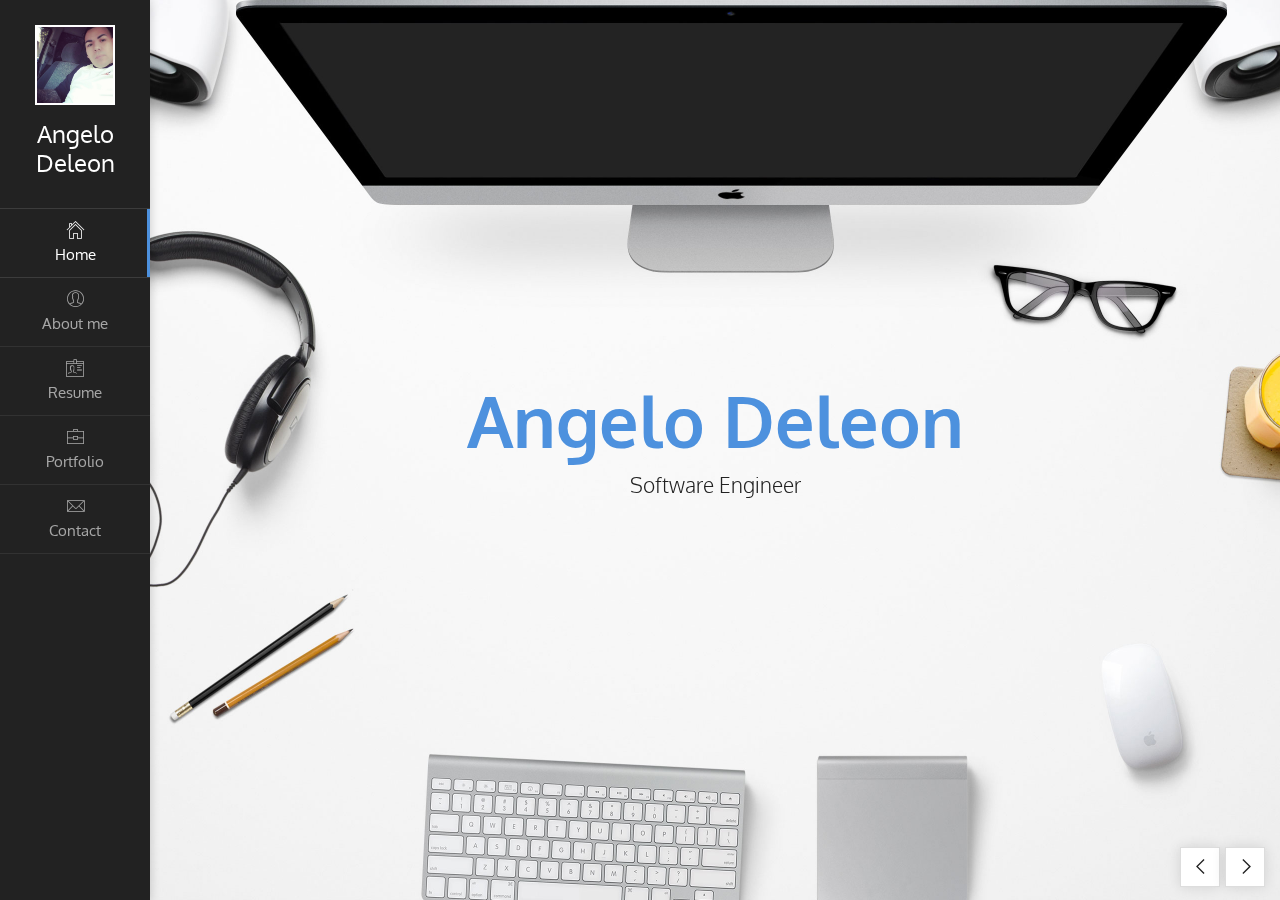
==== Dark-Blue/index.html @ 8c2c4ac9 "updated text on aboutme section" ====
<!DOCTYPE html>
<html lang="en" class="no-js">
  <head>
    <meta charset="UTF-8" />
    <meta http-equiv="X-UA-Compatible" content="IE=edge"> 
    <title>&#169; AngeloDeleon.com</title>
    <meta name="viewport" content="width=device-width, initial-scale=1, maximum-scale=1" />
    <meta name="description" content="Unique - Responsive vCard Template" />
    <meta name="keywords" content="vcard, resposnive, retina, resume, jquery, css3, bootstrap, Unique, portfolio" />
    <meta name="author" content="lmtheme" />
    <link rel="shortcut icon" href="favicon.ico">

    <link rel="stylesheet" href="css/bootstrap.css" type="text/css">
    <link rel="stylesheet" href="css/normalize.css" type="text/css">
    <link rel="stylesheet" href="css/animate.css" type="text/css">
    <link rel="stylesheet" href="css/transition-animations.css" type="text/css">
    <link rel="stylesheet" href="css/jquery.mCustomScrollbar.min.css" type="text/css">
    <link rel="stylesheet" href="css/owl.carousel.css" type="text/css">
    <link rel="stylesheet" href="css/magnific-popup.css" type="text/css">
    <link rel="stylesheet" href="css/main.css" type="text/css">

    <script src="js/jquery-2.1.3.min.js"></script>
    <script src="js/modernizr.custom.js"></script>
  </head>

  <body>
    <!-- Loading animation -->
    <div class="preloader">
      <div class="preloader-animation">
        <div class="dot1"></div>
        <div class="dot2"></div>
      </div>
    </div>
    <!-- /Loading animation -->

    <div id="page" class="page template-style-dark">
      <!-- Header -->
      <header id="site_header" class="header mobile-menu-hide header-color-dark">
        <div class="my-photo tilt-effect">
          <img src="images/me/me-1.jpeg" alt="Angelo Deleon">
        </div>

        <div class="site-title-block">
          <h1 class="site-title">Angelo Deleon</h1>
        </div>

        <!-- Navigation -->
        <div class="site-nav">
          <!-- Main menu -->
          <ul id="nav" class="site-main-menu">
            <li>
              <a class="pt-trigger" href="#home" data-animation="21"><i class="menu-icon pe-7s-icon pe-7s-home"></i>Home</a><!-- href value = data-id without # of .pt-page. -->
            </li>
            <li>
              <a class="pt-trigger" href="#about_me" data-animation="17"><i class="menu-icon pe-7s-icon pe-7s-user"></i>About me</a>
            </li>
            <li>
              <a class="pt-trigger" href="#resume" data-animation="18"><i class="menu-icon pe-7s-icon pe-7s-id"></i>Resume</a>
            </li>
            <li>
              <a class="pt-trigger" href="#portfolio" data-animation="19"><i class="menu-icon pe-7s-icon pe-7s-portfolio"></i>Portfolio</a>
            </li>
            <li>
              <a class="pt-trigger" href="#contact" data-animation="20"><i class="menu-icon pe-7s-icon pe-7s-mail"></i>Contact</a>
            </li>
          </ul>
          <!-- /Main menu -->
        </div>
        <!-- Navigation -->
      </header>
      <!-- /Header -->

      <!-- Mobile Header -->
      <div class="mobile-header mobile-visible">
        <div class="mobile-logo-container">
          <div class="mobile-site-title">Alex Smith</div>
        </div>

        <a class="menu-toggle mobile-visible">
          <i class="fa fa-bars"></i>
        </a>
      </div>
      <!-- /Mobile Header -->

      <!-- Arrows Nav -->
      <div class="lmpixels-arrows-nav">
        <div class="lmpixels-arrow-left"><i class="pe-7s-icon pe-7s-angle-left"></i></div>
        <div class="lmpixels-arrow-right"><i class="pe-7s-icon pe-7s-angle-right"></i></div>
      </div>
      <!-- /Arrows Nav -->

      <!-- Main Content -->
      <div id="main" class="site-main">
        <!-- Page changer wrapper -->
        <div class="pt-wrapper" style="background-image: url(images/main_bg_light-2.jpg);">
          <!-- Subpages -->
          <div class="subpages">

            <!-- Home Subpage -->
            <section class="pt-page pt-page-1 section-without-bg section-paddings-0 table" data-id="home">
              <div class="section-inner">
                <div class="home-page-block">
                  <h2>Angelo Deleon</h2>
                  <div class="owl-carousel text-rotation">                                    
                    <div class="item">
                      <p class="home-page-description">Software Engineer</p>
                    </div>
                    <div class="item">
                      <p class="home-page-description">Front End Engineer</p>
                    </div>
                    <div class="item">
                      <p class="home-page-description">Back End Engineer</p>
                    </div>
                  </div>
                </div>
              </div>
            </section>
            <!-- End of Home Subpage -->

            <!-- About Me Subpage -->
            <section class="pt-page pt-page-2" data-id="about_me">
              <div class="border-block-top-110"></div>
              <div class="section-inner">
                <div class="section-title-block">
                  <div class="section-title-wrapper clearfix">
                    <h2 class="section-title">About Me</h2>
                    <h5 class="section-description">Developer, Thinker, Creative Doer, Entrepreneur</h5>
                  </div>
                </div>

                <div class="row">
                  <div class="col-sm-6 col-md-6 col-lg-4 subpage-block">
                    <div class="my-photo-block tilt-effect">
                      <img src="images/main_photo.jpg" alt="">
                    </div>
                  </div>

                  <div class="col-sm-6 col-md-6 col-lg-4">
                    <h3>I am Software Engineer</h3>
                    <p>I’m a multi-disciplinary Web Developer who’s delivered creative and engaging solutions. Always looking to learn the latest technology and keep evolving as a developer.</p>
                    <p>I also like to attend Developer and Computer Security Conferences.
                      Conferences I've been to:
                      <br>
                   
                    <p class="conferences">
                     <a href="https://www.defcon.org">Defcon</a>, <a href="https://www.rsa.com/">RSA</a>, <a href="https://bsidessf.org/">BSides SF</a>, <a href="https://trello.com/b/UUC2q7sR/signal-events">Trello Signal + Superclass</a>, <a href="https://www.developerweek.com/">Developer week SF</a></p>
                    </p>
                    </div>

                  <div class="col-sm-6 col-md-6 col-lg-4 subpage-block">
                    <ul class="info-list">
                      <!-- <li><span class="title">Age</span><span class="value">29</span></li> -->
                      <li><span class="title">Residence</span><span class="value">San Francisco Bay Area</span></li>
                      <!-- <li><span class="title">Address</span><span class="value">88 Some Street, Some Town</span></li> -->
                      <li><span class="title">e-mail</span><span class="value"><a href="angelo@angelodeleon.com">angelo@angelodeleon.com</a></span></li>
                      <li><span class="title">Phone</span><span class="value">+0123 123 456 789</span></li>
                      <li><span class="title">Freelance</span><span class="value available">Available</span></li>
                    </ul>

                    <ul class="social-links">
                      <li><a class="tip social-button" href="#" title="Twitter"><i class="fa fa-twitter"></i></a></li> <!-- Full list of social icons: http://fontawesome.io/icons/#brand -->
                      <li><a class="tip social-button" href="#" title="Facebook"><i class="fa fa-facebook"></i></a></li>
                      <li><a class="tip social-button" href="#" title="Google Plus"><i class="fa fa-google-plus"></i></a></li>
                      <li><a class="tip social-button" href="#" title="Youtube"><i class="fa fa-youtube"></i></a></li>
                      <li><a class="tip social-button" href="#" title="Instagram"><i class="fa fa-instagram"></i></a></li>
                      <!--<li><a class="tip social-button" href="#" title="last.fm"><i class="fa fa-lastfm"></i></a></li>-->
                      <!--<li><a class="tip social-button" href="#" title="Dribbble"><i class="fa fa-dribbble"></i></a></li>-->
                    </ul>
                  </div>
                </div>

                <!-- Services block -->
                <div class="block-title">
                  <h3>Services</h3>
                </div>

                <div class="row">
                  <div class="col-sm-6 col-md-3 subpage-block">
                    <div class="service-block"> 
                      <div class="service-info">
                        <i class="service-icon pe-7s-icon pe-7s-browser"></i>
                        <h4>Web Design</h4>
                        <p>Lorem ipsum dolor sit amet, consectetur adipisicing elit, sed do eiusmod tempor.</p>
                      </div>
                    </div>
                  </div>

                  <div class="col-sm-6 col-md-3 subpage-block">
                    <div class="service-block"> 
                      <div class="service-info">
                        <i class="service-icon pe-7s-icon pe-7s-pen"></i>
                        <h4>Copywriter</h4>
                        <p>Lorem ipsum dolor sit amet, consectetur adipisicing elit, sed do eiusmod tempor.</p>
                      </div>
                    </div>
                  </div>

                  <div class="col-sm-6 col-md-3 subpage-block">
                    <div class="service-block"> 
                      <div class="service-info">
                        <i class="service-icon pe-7s-icon pe-7s-cart"></i>
                        <h4>E-Commerce</h4>
                        <p>Lorem ipsum dolor sit amet, consectetur adipisicing elit, sed do eiusmod tempor.</p>
                      </div>
                    </div>
                  </div>

                  <div class="col-sm-6 col-md-3 subpage-block">
                    <div class="service-block"> 
                      <div class="service-info">
                        <i class="service-icon pe-7s-icon pe-7s-graph1"></i>
                        <h4>Marketing</h4>
                        <p>Lorem ipsum dolor sit amet, consectetur adipisicing elit, sed do eiusmod tempor.</p>
                      </div>
                    </div>
                  </div>
                </div>
                <!-- End of Services block -->

                <!-- Clients block -->
                <div class="block-title">
                  <h3>Clients</h3>
                </div>

                <div class="row">
                  <div class="col-sm-4 col-md-2 subpage-block">
                    <div class="client-block">
                      <a href="#" target="_blank"><img src="images/clients/client_1.png" alt="image"></a>
                    </div>
                  </div>

                  <div class="col-sm-4 col-md-2 subpage-block">
                    <div class="client-block">
                      <a href="#" target="_blank"><img src="images/clients/client_2.png" alt="image"></a>
                    </div>
                  </div>

                  <div class="col-sm-4 col-md-2 subpage-block">
                    <div class="client-block">
                      <a href="#" target="_blank"><img src="images/clients/client_3.png" alt="image"></a>
                    </div>
                  </div>

                  <div class="col-sm-4 col-md-2 subpage-block">
                    <div class="client-block">
                      <a href="#" target="_blank"><img src="images/clients/client_4.png" alt="image"></a>
                    </div>
                  </div>

                  <div class="col-sm-4 col-md-2 subpage-block">
                    <div class="client-block">
                      <a href="#" target="_blank"><img src="images/clients/client_5.png" alt="image"></a>
                    </div>
                  </div>

                  <div class="col-sm-4 col-md-2 subpage-block">
                    <div class="client-block">
                      <a href="#" target="_blank"><img src="images/clients/client_6.png" alt="image"></a>
                    </div>
                  </div>
                </div>
                <!-- End of Clients block -->

                <div class="row">
                  <div class="col-sm-12 col-md-12 subpage-block">
                    <div class="block-title">
                      <h3>Testimonials</h3>
                    </div>
                    <div class="testimonials owl-carousel">
                      <!-- Testimonial 1 -->
                      <div class="testimonial-item">
                        <!-- Testimonial Content -->
                        <div class="testimonial-content">
                          <div class="testimonial-text">
                            <p>"Phasellus eu nunc tincidunt, ultricies elit vitae, pretium eros. Sed sed ipsum sed massa."</p>
                          </div>
                        </div>            
                        <!-- /Testimonial Content -->  
                        <!-- Testimonial Author -->
                        <div class="testimonial-credits">
                          <!-- Picture -->
                          <div class="testimonial-picture">
                            <img src="images/testimonials/testimonial_photo_1.jpg" alt="">
                          </div>              
                          <!-- /Picture -->
                          <!-- Testimonial author information -->
                          <div class="testimonial-author-info">
                            <p class="testimonial-author">Maria Richardson</p>
                            <p class="testimonial-firm">Lindsley's Lumber</p>
                          </div>
                        </div>
                        <!-- /Testimonial author information -->               
                      </div>
                      <!-- End of Testimonial 1 -->

                      <!-- Testimonial 2 -->
                      <div class="testimonial-item">
                        <!-- Testimonial Content -->
                        <div class="testimonial-content">
                          <div class="testimonial-text">
                            <p>"Vivamus porta dapibus tristique. Suspendisse et arcu eget nisi convallis eleifend nec ac lorem."</p>
                          </div>
                        </div>            
                        <!-- /Testimonial Content -->  
                        <!-- Testimonial Author -->
                        <div class="testimonial-credits">
                          <!-- Picture -->
                          <div class="testimonial-picture">
                            <img src="images/testimonials/testimonial_photo_2.jpg" alt="">
                          </div>              
                          <!-- /Picture -->
                          <!-- Testimonial author information -->
                          <div class="testimonial-author-info">
                            <p class="testimonial-author">John Doe</p>
                            <p class="testimonial-firm">Apple Inc.</p>
                          </div>
                        </div>
                        <!-- /Testimonial author information -->               
                      </div>
                      <!-- End of Testimonial 2 -->

                      <!-- Testimonial 3 -->
                      <div class="testimonial-item">
                        <!-- Testimonial Content -->
                        <div class="testimonial-content">
                          <div class="testimonial-text">
                            <p>"Aliquam congue auctor lectus sed fermentum. Nulla ultricies tellus quis sapien lacinia egestas."</p>
                          </div>
                        </div>            
                        <!-- /Testimonial Content -->  
                        <!-- Testimonial Author -->
                        <div class="testimonial-credits">
                          <!-- Picture -->
                          <div class="testimonial-picture">
                            <img src="images/testimonials/testimonial_photo_3.jpg" alt="">
                          </div>              
                          <!-- /Picture -->
                          <!-- Testimonial author information -->
                          <div class="testimonial-author-info">
                            <p class="testimonial-author">George McQueen</p>
                            <p class="testimonial-firm">Harmony House</p>
                          </div>
                        </div>
                        <!-- /Testimonial author information -->               
                      </div>
                      <!-- End of Testimonial 3 -->
                    </div>
                  </div>
                </div>

                <!-- Fun facts block -->
                <div class="block-title">
                  <h3>Fun Facts</h3>
                </div>

                <div class="row">
                  <div class="col-sm-6 col-md-3 subpage-block">
                    <div class="fun-fact-block gray-bg tilt-effect">
                      <i class="pe-7s-icon pe-7s-smile"></i>
                      <h4>Happy Clients</h4>
                      <span class="fun-value">1,024</span>
                    </div>
                  </div>

                  <div class="col-sm-6 col-md-3 subpage-block tilt-effect">
                    <div class="fun-fact-block">
                      <i class="pe-7s-icon pe-7s-alarm"></i>
                      <h4>Working Hours</h4>
                      <span class="fun-value">6,256</span>
                    </div>
                  </div>

                  <div class="col-sm-6 col-md-3 subpage-block tilt-effect">
                    <div class="fun-fact-block gray-bg">
                      <i class="pe-7s-icon pe-7s-medal"></i>
                      <h4>Awards Won</h4>
                      <span class="fun-value">21</span>
                    </div>
                  </div>

                  <div class="col-sm-6 col-md-3 subpage-block tilt-effect">
                    <div class="fun-fact-block">
                      <i class="pe-7s-icon pe-7s-coffee"></i>
                      <h4>Coffee Consumed</h4>
                      <span class="fun-value">20,000</span>
                    </div>
                  </div>
                </div>
                <!-- End of Fun fucts block -->
              </div>
            </section>
            <!-- End of About Me Subpage -->

            <!-- Resume Subpage -->
            <section class="pt-page pt-page-3" data-id="resume">
              <div class="border-block-top-110"></div>
              <div class="section-inner">
                <div class="section-title-block">
                  <div class="section-title-wrapper">
                    <h2 class="section-title">Resume</h2>
                    <h5 class="section-description">6 Years of Experience</h5>
                  </div>
                </div>

                <div class="row">
                  <div class="col-sm-6 col-md-4 subpage-block">
                    <div class="block-title">
                      <h3>Education</h3>
                    </div>
                    <div class="timeline">
                      <!-- Single event -->
                      <div class="timeline-event te-primary">
                        <h5 class="event-date">2010</h5>
                        <h4 class="event-name">Specialization Course</h4>
                        <span class="event-description">University of Studies</span>
                        <p>Mauris magna sapien, pharetra consectetur fringilla vitae, interdum sed tortor.</p>
                      </div>
                      <!-- Single event -->
                      <div class="timeline-event te-primary">
                        <h5 class="event-date">2009</h5>
                        <h4 class="event-name">Specialization Course</h4>
                        <span class="event-description">University of Studies</span>
                        <p>Mauris magna sapien, pharetra consectetur fringilla vitae, interdum sed tortor.</p>
                      </div>
                      <!-- Single event -->
                      <div class="timeline-event te-primary">
                        <h5 class="event-date">2008</h5>
                        <h4 class="event-name">Specialization Course</h4>
                        <span class="event-description">University of Studies</span>
                        <p>Mauris magna sapien, pharetra consectetur fringilla vitae, interdum sed tortor.</p>
                      </div>
                    </div>
                  </div>

                  <div class="col-sm-6 col-md-4 subpage-block">
                    <div class="block-title">
                      <h3>Experience</h3>
                    </div>
                    <div class="timeline">
                      <!-- Single event -->
                      <div class="timeline-event te-primary">
                        <h5 class="event-date">Dec 2012 - Current</h5>
                        <h4 class="event-name">Frontend-developer</h4>
                        <span class="event-description">Web Agency</span>
                        <p>Mauris magna sapien, pharetra consectetur fringilla vitae, interdum sed tortor.</p>
                      </div>
                      <!-- Single event -->
                      <div class="timeline-event te-primary">
                        <h5 class="event-date">Dec 2011 - Nov 2012</h5>
                        <h4 class="event-name">Web Designer</h4>
                        <span class="event-description">Apple Inc.</span>
                        <p>Mauris magna sapien, pharetra consectetur fringilla vitae, interdum sed tortor.</p>
                      </div>
                      <!-- Single event -->
                      <div class="timeline-event te-primary">
                        <h5 class="event-date">Jan 2010 - Dec 2011</h5>
                        <h4 class="event-name">Graphic Designer</h4>
                        <span class="event-description">Web Agency</span>
                        <p>Mauris magna sapien, pharetra consectetur fringilla vitae, interdum sed tortor.</p>
                      </div>
                    </div>
                  </div>

                  <div class="col-sm-6 col-md-4 subpage-block">
                    <div class="block-title">
                      <h3>Design Skills</h3>
                    </div>
                    <div class="skills-info">
                      <h4>Web Design</h4>                               
                      <div class="skill-container">
                        <div class="skill-percentage skill-1"></div>
                      </div>

                      <h4>Graphic Design</h4>
                      <div class="skill-container">
                        <div class="skill-percentage skill-2"></div>
                      </div>

                      <h4>Print Design</h4>
                      <div class="skill-container">
                        <div class="skill-percentage skill-3"></div>
                      </div> 
                    </div>

                    <div class="block-title">
                      <h3>Coding Skills</h3>
                    </div>
                    <div class="skills-info">
                      <h4>HML5</h4>                               
                      <div class="skill-container">
                        <div class="skill-percentage skill-4"></div>
                      </div>

                      <h4>CSS3</h4>
                      <div class="skill-container">
                        <div class="skill-percentage skill-5"></div>
                      </div>

                      <h4>jQuery</h4>
                      <div class="skill-container">
                        <div class="skill-percentage skill-6"></div>
                      </div>

                      <h4>Wordpress</h4>
                      <div class="skill-container">
                        <div class="skill-percentage skill-7"></div>
                      </div>

                      <h4>PHP</h4>
                      <div class="skill-container">
                        <div class="skill-percentage skill-8"></div>
                      </div>
                    </div>
                  </div>
                </div>
                <div class="row">
                  <div class="col-sm-12 col-md-12">
                    <div class="download-cv-block">
                      <a class="button" target="_blank" href="#">Download CV</a>
                    </div>
                  </div>
                </div>
              </div>
            </section>
            <!-- End Resume Subpage -->


            <!-- Portfolio Subpage -->
            <section class="pt-page pt-page-4" data-id="portfolio">
              <div class="border-block-top-110"></div>
              <div class="section-inner">
                <div class="section-title-block">
                  <div class="section-title-wrapper">
                    <h2 class="section-title">Portfolio</h2>
                    <h5 class="section-description">My Best Works</h5>
                  </div>
                </div>

                <!-- Portfolio Content -->
                <div class="portfolio-content">
                              
                  <!-- Portfolio filter -->
                  <ul id="portfolio_filters" class="portfolio-filters">
                    <li class="active">
                      <a class="filter btn btn-sm btn-link active" data-group="all">All</a>
                    </li>
                    <li>
                      <a class="filter btn btn-sm btn-link" data-group="media">Media</a>
                    </li>
                    <li>
                      <a class="filter btn btn-sm btn-link" data-group="illustration">Illustration</a>
                    </li>
                    <li>
                      <a class="filter btn btn-sm btn-link" data-group="video">Video</a>
                    </li>
                  </ul>
                  <!-- End of Portfolio filter -->

                  <!-- Portfolio Grid -->
                  <div id="portfolio_grid" class="portfolio-grid portfolio-masonry masonry-grid-3">

                    <!-- Portfolio Item 1 -->
                    <figure class="item" data-groups='["all", "media"]'>
                      <a class="ajax-page-load" href="portfolio-1.html">
                        <img src="images/portfolio/1.jpg" alt="">
                        <div>
                          <h5 class="name">Project Name</h5>
                          <small>Media</small>
                          <i class="pe-7s-icon pe-7s-display2"></i>
                        </div>
                      </a>
                    </figure>
                    <!-- /Portfolio Item 1 -->

                    <!-- Portfolio Item 2 -->
                    <figure class="item" data-groups='["all", "video"]'>
                      <a href="https://player.vimeo.com/video/97102654?autoplay=1" title="Praesent Dolor Ex" class="lightbox mfp-iframe">
                        <img src="images/portfolio/2.jpg" alt="">
                        <div>
                          <h5 class="name">Project Name</h5>
                          <small>Video</small>
                          <i class="pe-7s-icon pe-7s-video"></i>
                        </div>
                      </a>
                    </figure>
                    <!-- /Portfolio Item 2 -->

                    <!-- Portfolio Item 3 -->
                    <figure class="item" data-groups='["all","illustration"]'>
                      <a href="images/portfolio/full/3.jpg" class="lightbox" title="Duis Eu Eros Viverra">
                        <img src="images/portfolio/3.jpg" alt="">
                        <div>
                          <h5 class="name">Project Name</h5>
                          <small>Illustration</small>
                          <i class="pe-7s-icon pe-7s-photo"></i>
                        </div>
                      </a>
                    </figure>
                    <!-- /Portfolio Item 3 -->

                    <!-- Portfolio Item 4 -->
                    <figure class="item" data-groups='["all", "media"]'>
                      <a class="ajax-page-load" href="portfolio-2.html">
                        <img src="images/portfolio/4.jpg" alt="">
                        <div>
                          <h5 class="name">Project Name</h5>
                          <small>Media</small>
                          <i class="pe-7s-icon pe-7s-display2"></i>
                        </div>
                      </a>
                    </figure>
                    <!-- /Portfolio Item 4 -->

                    <!-- Portfolio Item 5 -->
                    <figure class="item" data-groups='["all", "illustration"]'>
                      <a href="images/portfolio/full/5.jpg" class="lightbox" title="Aliquam Condimentum Magna Rhoncus">
                        <img src="images/portfolio/5.jpg" alt="">
                        <div>
                          <h5 class="name">Project Name</h5>
                          <small>Illustration</small>
                          <i class="pe-7s-icon pe-7s-photo"></i>
                        </div>
                      </a>
                    </figure>
                    <!-- /Portfolio Item 5 -->

                    <!-- Portfolio Item 6 -->
                    <figure class="item" data-groups='["all", "media"]'>
                      <a class="ajax-page-load" href="portfolio-3.html">
                        <img src="images/portfolio/6.jpg" alt="">
                        <div>
                          <h5 class="name">Project Name</h5>
                          <small>Media</small>
                          <i class="pe-7s-icon pe-7s-display2"></i>
                        </div>
                      </a>
                    </figure>
                    <!-- /Portfolio Item 6 -->

                    <!-- Portfolio Item 7 -->
                    <figure class="item" data-groups='["all", "video"]'>
                      <a href="https://player.vimeo.com/video/97102654?autoplay=1" title="Nulla Facilisi" class="lightbox mfp-iframe">
                        <img src="images/portfolio/7.jpg" alt="">
                        <div>
                          <h5 class="name">Project Name</h5>
                          <small>Video</small>
                          <i class="pe-7s-icon pe-7s-video"></i>
                        </div>
                      </a>
                    </figure>
                    <!-- /Portfolio Item 7 -->

                    <!-- Portfolio Item 8 -->
                    <figure class="item" data-groups='["all",  "media"]'>
                      <a class="ajax-page-load" href="portfolio-4.html">
                        <img src="images/portfolio/8.jpg" alt="">
                        <div>
                          <h5 class="name">Project Name</h5>
                          <small>Media</small>
                          <i class="pe-7s-icon pe-7s-display2"></i>
                        </div>
                      </a>
                    </figure>
                    <!-- /Portfolio Item 8 -->

                    <!-- Portfolio Item 9 -->
                    <figure class="item" data-groups='["all","illustration"]'>
                      <a href="images/portfolio/full/9.jpg" class="lightbox" title="Mauris Neque Dolor">
                        <img src="images/portfolio/9.jpg" alt="">
                        <div>
                          <h5 class="name">Project Name</h5>
                          <small>Illustration</small>
                          <i class="pe-7s-icon pe-7s-photo"></i>
                        </div>
                      </a>
                    </figure>
                    <!-- /Portfolio Item 9 -->

                    <!-- Portfolio Item 10 -->
                    <figure class="item" data-groups='["all", "video"]'>
                      <a href="https://player.vimeo.com/video/97102654?autoplay=1" title="Donec Lectus Arcu" class="lightbox mfp-iframe">
                        <img src="images/portfolio/10.jpg" alt="">
                        <div>
                          <h5 class="name">Project Name</h5>
                          <small>Video</small>
                          <i class="pe-7s-icon pe-7s-video"></i>
                        </div>
                      </a>
                    </figure>
                    <!-- /Portfolio Item 10 -->

                    <!-- Portfolio Item 11 -->
                    <figure class="item" data-groups='["all","illustration"]'>
                      <a href="images/portfolio/full/11.jpg" class="lightbox" title="Duis Eu Eros Viverra">
                        <img src="images/portfolio/11.jpg" alt="">
                        <div>
                          <h5 class="name">Project Name</h5>
                          <small>Illustration</small>
                          <i class="pe-7s-icon pe-7s-photo"></i>
                        </div>
                      </a>
                    </figure>
                    <!-- /Portfolio Item 11 -->

                    <!-- Portfolio Item 12 -->
                    <figure class="item" data-groups='["all","media"]'>
                      <a class="ajax-page-load" href="portfolio-5.html">
                        <img src="images/portfolio/12.jpg" alt="">
                        <div>
                          <h5 class="name">Project Name</h5>
                          <small>Media</small>
                          <i class="pe-7s-icon pe-7s-display2"></i>
                        </div>
                      </a>
                    </figure>
                    <!-- /Portfolio Item 12 -->
                  </div>
                  <!-- /Portfolio Grid -->

                </div>
                <!-- /Portfolio Content -->
              </div>
            </section>
            <!-- /Portfolio Subpage -->

            <!-- Contact Subpage -->
            <section class="pt-page pt-page-5" data-id="contact">
              <div class="border-block-top-110"></div>
              <div class="section-inner">
                <div class="section-title-block">
                  <div class="section-title-wrapper">
                    <h2 class="section-title">Contact</h2>
                    <h5 class="section-description">Get in Touch</h5>
                  </div>
                </div>

                <div class="row">
                  <div class="col-sm-6 col-md-6 subpage-block">
                    <div class="block-title">
                      <h3>Get in Touch</h3>
                    </div>
                    <p>Sed eleifend sed nibh nec fringilla. Donec eu cursus sem, vitae tristique ante. Cras pretium rutrum egestas. Integer ultrices libero sed justo vehicula, eget tincidunt tortor tempus.</p>
                    <div class="contact-info-block">
                      <div class="ci-icon">
                        <i class="pe-7s-icon pe-7s-map-marker"></i>
                      </div>
                      <div class="ci-text">
                        <h5>Los Angeles, USA</h5>
                      </div>
                    </div>
                    <div class="contact-info-block">
                      <div class="ci-icon">
                        <i class="pe-7s-icon pe-7s-mail"></i>
                      </div>
                      <div class="ci-text">
                        <h5>alexsmith@example.com</h5>
                      </div>
                    </div>
                    <div class="contact-info-block">
                      <div class="ci-icon">
                        <i class="pe-7s-icon pe-7s-call"></i>
                      </div>
                      <div class="ci-text">
                        <h5>+123 654 78900</h5>
                      </div>
                    </div>
                    <div class="contact-info-block">
                      <div class="ci-icon">
                        <i class="pe-7s-icon pe-7s-check"></i>
                      </div>
                      <div class="ci-text">
                        <h5>Freelance Available</h5>
                      </div>
                    </div>
                  </div>

                  <div class="col-sm-6 col-md-6 subpage-block">
                    <div class="block-title">
                      <h3>Contact Form</h3>
                    </div>
                    <form id="contact-form" method="post" action="contact_form/contact_form.php">

                      <div class="messages"></div>

                      <div class="controls">
                        <div class="form-group">
                            <input id="form_name" type="text" name="name" class="form-control" placeholder="Full Name" required="required" data-error="Name is required.">
                            <div class="form-control-border"></div>
                            <i class="form-control-icon pe-7s-user"></i>
                            <div class="help-block with-errors"></div>
                        </div>

                        <div class="form-group">
                            <input id="form_email" type="email" name="email" class="form-control" placeholder="Email Address" required="required" data-error="Valid email is required.">
                            <div class="form-control-border"></div>
                            <i class="form-control-icon pe-7s-mail"></i>
                            <div class="help-block with-errors"></div>
                        </div>

                        <div class="form-group">
                            <textarea id="form_message" name="message" class="form-control" placeholder="Message for Me" rows="4" required="required" data-error="Please, leave me a message."></textarea>
                            <div class="form-control-border"></div>
                            <i class="form-control-icon pe-7s-comment"></i>
                            <div class="help-block with-errors"></div>
                        </div>

                        <input type="submit" class="button btn-send" value="Send message">
                      </div>
                    </form>
                  </div>
                </div>
              </div>
            </section>
            <!-- End Contact Subpage -->

          </div>
        </div>
        <!-- /Page changer wrapper -->
      </div>
      <!-- /Main Content -->
    </div>

    <script src="js/bootstrap.min.js"></script>
    <script src="js/pages-switcher.js"></script>
    <script src="js/imagesloaded.pkgd.min.js"></script>
    <script src="js/validator.js"></script>
    <script src="js/jquery.shuffle.min.js"></script>
    <script src="js/masonry.pkgd.min.js"></script>
    <script src="js/owl.carousel.min.js"></script>
    <script src="js/jquery.magnific-popup.min.js"></script>
    <script src="js/jquery.mCustomScrollbar.concat.min.js"></script>
    <script src="js/tilt.jquery.min.js"></script>
    <script src="js/jquery.hoverdir.js"></script>
    <script src="js/main.js"></script>
  </body>
</html>
---- Dark-Blue/css/transition-animations.css ----
/* animation sets */

/* move from / to  */

.pt-page-moveToLeft {
	-webkit-animation: moveToLeft .6s ease both;
	animation: moveToLeft .6s ease both;
}

.pt-page-moveFromLeft {
	-webkit-animation: moveFromLeft .6s ease both;
	animation: moveFromLeft .6s ease both;
}

.pt-page-moveToRight {
	-webkit-animation: moveToRight .6s ease both;
	animation: moveToRight .6s ease both;
}

.pt-page-moveFromRight {
	-webkit-animation: moveFromRight .6s ease both;
	animation: moveFromRight .6s ease both;
}

.pt-page-moveToTop {
	-webkit-animation: moveToTop .6s ease both;
	animation: moveToTop .6s ease both;
}

.pt-page-moveFromTop {
	-webkit-animation: moveFromTop .6s ease both;
	animation: moveFromTop .6s ease both;
}

.pt-page-moveToBottom {
	-webkit-animation: moveToBottom .6s ease both;
	animation: moveToBottom .6s ease both;
}

.pt-page-moveFromBottom {
	-webkit-animation: moveFromBottom .6s ease both;
	animation: moveFromBottom .6s ease both;
}

/* fade */

.pt-page-fade {
	-webkit-animation: fade .7s ease both;
	animation: fade .7s ease both;
}

/* move from / to and fade */

.pt-page-moveToLeftFade {
	-webkit-animation: moveToLeftFade .7s ease both;
	animation: moveToLeftFade .7s ease both;
}

.pt-page-moveFromLeftFade {
	-webkit-animation: moveFromLeftFade .7s ease both;
	animation: moveFromLeftFade .7s ease both;
}

.pt-page-moveToRightFade {
	-webkit-animation: moveToRightFade .7s ease both;
	animation: moveToRightFade .7s ease both;
}

.pt-page-moveFromRightFade {
	-webkit-animation: moveFromRightFade .7s ease both;
	animation: moveFromRightFade .7s ease both;
}

.pt-page-moveToTopFade {
	-webkit-animation: moveToTopFade .7s ease both;
	animation: moveToTopFade .7s ease both;
}

.pt-page-moveFromTopFade {
	-webkit-animation: moveFromTopFade .7s ease both;
	animation: moveFromTopFade .7s ease both;
}

.pt-page-moveToBottomFade {
	-webkit-animation: moveToBottomFade .7s ease both;
	animation: moveToBottomFade .7s ease both;
}

.pt-page-moveFromBottomFade {
	-webkit-animation: moveFromBottomFade .7s ease both;
	animation: moveFromBottomFade .7s ease both;
}

/* move to with different easing */

.pt-page-moveToLeftEasing {
	-webkit-animation: moveToLeft .7s ease-in-out both;
	animation: moveToLeft .7s ease-in-out both;
}
.pt-page-moveToRightEasing {
	-webkit-animation: moveToRight .7s ease-in-out both;
	animation: moveToRight .7s ease-in-out both;
}
.pt-page-moveToTopEasing {
	-webkit-animation: moveToTop .7s ease-in-out both;
	animation: moveToTop .7s ease-in-out both;
}
.pt-page-moveToBottomEasing {
	-webkit-animation: moveToBottom .7s ease-in-out both;
	animation: moveToBottom .7s ease-in-out both;
}

/********************************* keyframes **************************************/

/* move from / to  */

@-webkit-keyframes moveToLeft {
	from { }
	to { -webkit-transform: translateX(-100%); }
}
@keyframes moveToLeft {
	from { }
	to { -webkit-transform: translateX(-100%); transform: translateX(-100%); }
}

@-webkit-keyframes moveFromLeft {
	from { -webkit-transform: translateX(-100%); }
}
@keyframes moveFromLeft {
	from { -webkit-transform: translateX(-100%); transform: translateX(-100%); }
}

@-webkit-keyframes moveToRight { 
	from { }
	to { -webkit-transform: translateX(100%); }
}
@keyframes moveToRight { 
	from { }
	to { -webkit-transform: translateX(100%); transform: translateX(100%); }
}

@-webkit-keyframes moveFromRight {
	from { -webkit-transform: translateX(100%); }
}
@keyframes moveFromRight {
	from { -webkit-transform: translateX(100%); transform: translateX(100%); }
}

@-webkit-keyframes moveToTop {
	from { }
	to { -webkit-transform: translateY(-100%); }
}
@keyframes moveToTop {
	from { }
	to { -webkit-transform: translateY(-100%); transform: translateY(-100%); }
}

@-webkit-keyframes moveFromTop {
	from { -webkit-transform: translateY(-100%); }
}
@keyframes moveFromTop {
	from { -webkit-transform: translateY(-100%); transform: translateY(-100%); }
}

@-webkit-keyframes moveToBottom {
	from { }
	to { -webkit-transform: translateY(100%); }
}
@keyframes moveToBottom {
	from { }
	to { -webkit-transform: translateY(100%); transform: translateY(100%); }
}

@-webkit-keyframes moveFromBottom {
	from { -webkit-transform: translateY(100%); }
}
@keyframes moveFromBottom {
	from { -webkit-transform: translateY(100%); transform: translateY(100%); }
}

/* fade */

@-webkit-keyframes fade {
	from { }
	to { opacity: 0.3; }
}
@keyframes fade {
	from { }
	to { opacity: 0.3; }
}

/* move from / to and fade */

@-webkit-keyframes moveToLeftFade {
	from { }
	to { opacity: 0.3; -webkit-transform: translateX(-100%); }
}
@keyframes moveToLeftFade {
	from { }
	to { opacity: 0.3; -webkit-transform: translateX(-100%); transform: translateX(-100%); }
}

@-webkit-keyframes moveFromLeftFade {
	from { opacity: 0.3; -webkit-transform: translateX(-100%); }
}
@keyframes moveFromLeftFade {
	from { opacity: 0.3; -webkit-transform: translateX(-100%); transform: translateX(-100%); }
}

@-webkit-keyframes moveToRightFade {
	from { }
	to { opacity: 0.3; -webkit-transform: translateX(100%); }
}
@keyframes moveToRightFade {
	from { }
	to { opacity: 0.3; -webkit-transform: translateX(100%); transform: translateX(100%); }
}

@-webkit-keyframes moveFromRightFade {
	from { opacity: 0.3; -webkit-transform: translateX(100%); }
}
@keyframes moveFromRightFade {
	from { opacity: 0.3; -webkit-transform: translateX(100%); transform: translateX(100%); }
}

@-webkit-keyframes moveToTopFade {
	from { }
	to { opacity: 0.3; -webkit-transform: translateY(-100%); }
}
@keyframes moveToTopFade {
	from { }
	to { opacity: 0.3; -webkit-transform: translateY(-100%); transform: translateY(-100%); }
}

@-webkit-keyframes moveFromTopFade {
	from { opacity: 0.3; -webkit-transform: translateY(-100%); }
}
@keyframes moveFromTopFade {
	from { opacity: 0.3; -webkit-transform: translateY(-100%); transform: translateY(-100%); }
}

@-webkit-keyframes moveToBottomFade {
	from { }
	to { opacity: 0.3; -webkit-transform: translateY(100%); }
}
@keyframes moveToBottomFade {
	from { }
	to { opacity: 0.3; -webkit-transform: translateY(100%); transform: translateY(100%); }
}

@-webkit-keyframes moveFromBottomFade {
	from { opacity: 0.3; -webkit-transform: translateY(100%); }
}
@keyframes moveFromBottomFade {
	from { opacity: 0.3; -webkit-transform: translateY(100%); transform: translateY(100%); }
}

/* scale and fade */

.pt-page-scaleDown {
	-webkit-animation: scaleDown .7s ease both;
	animation: scaleDown .7s ease both;
}

.pt-page-scaleUp {
	-webkit-animation: scaleUp .7s ease both;
	animation: scaleUp .7s ease both;
}

.pt-page-scaleUpDown {
	-webkit-animation: scaleUpDown .5s ease both;
	animation: scaleUpDown .5s ease both;
}

.pt-page-scaleDownUp {
	-webkit-animation: scaleDownUp .5s ease both;
	animation: scaleDownUp .5s ease both;
}

.pt-page-scaleDownCenter {
	-webkit-animation: scaleDownCenter .4s ease-in both;
	animation: scaleDownCenter .4s ease-in both;
}

.pt-page-scaleUpCenter {
	-webkit-animation: scaleUpCenter .4s ease-out both;
	animation: scaleUpCenter .4s ease-out both;
}

/********************************* keyframes **************************************/

/* scale and fade */

@-webkit-keyframes scaleDown {
	from { }
	to { opacity: 0; -webkit-transform: scale(.8); }
}
@keyframes scaleDown {
	from { }
	to { opacity: 0; -webkit-transform: scale(.8); transform: scale(.8); }
}

@-webkit-keyframes scaleUp {
	from { opacity: 0; -webkit-transform: scale(.8); }
}
@keyframes scaleUp {
	from { opacity: 0; -webkit-transform: scale(.8); transform: scale(.8); }
}

@-webkit-keyframes scaleUpDown {
	from { opacity: 0; -webkit-transform: scale(1.2); }
}
@keyframes scaleUpDown {
	from { opacity: 0; -webkit-transform: scale(1.2); transform: scale(1.2); }
}

@-webkit-keyframes scaleDownUp {
	from { }
	to { opacity: 0; -webkit-transform: scale(1.2); }
}
@keyframes scaleDownUp {
	from { }
	to { opacity: 0; -webkit-transform: scale(1.2); transform: scale(1.2); }
}

@-webkit-keyframes scaleDownCenter {
	from { }
	to { opacity: 0; -webkit-transform: scale(.7); }
}
@keyframes scaleDownCenter {
	from { }
	to { opacity: 0; -webkit-transform: scale(.7); transform: scale(.7); }
}

@-webkit-keyframes scaleUpCenter {
	from { opacity: 0; -webkit-transform: scale(.7); }
}
@keyframes scaleUpCenter {
	from { opacity: 0; -webkit-transform: scale(.7); transform: scale(.7); }
}

/* rotate sides first and scale */

.pt-page-rotateRightSideFirst {
	-webkit-transform-origin: 0% 50%;
	transform-origin: 0% 50%;
	-webkit-animation: rotateRightSideFirst .8s both ease-in;
	animation: rotateRightSideFirst .8s both ease-in;
}
.pt-page-rotateLeftSideFirst {
	-webkit-transform-origin: 100% 50%;
	transform-origin: 100% 50%;
	-webkit-animation: rotateLeftSideFirst .8s both ease-in;
	animation: rotateLeftSideFirst .8s both ease-in;
}
.pt-page-rotateTopSideFirst {
	-webkit-transform-origin: 50% 100%;
	transform-origin: 50% 100%;
	-webkit-animation: rotateTopSideFirst .8s both ease-in;
	animation: rotateTopSideFirst .8s both ease-in;
}
.pt-page-rotateBottomSideFirst {
	-webkit-transform-origin: 50% 0%;
	transform-origin: 50% 0%;
	-webkit-animation: rotateBottomSideFirst .8s both ease-in;
	animation: rotateBottomSideFirst .8s both ease-in;
}

/* flip */

.pt-page-flipOutRight {
	-webkit-transform-origin: 50% 50%;
	transform-origin: 50% 50%;
	-webkit-animation: flipOutRight .5s both ease-in;
	animation: flipOutRight .5s both ease-in;
}
.pt-page-flipInLeft {
	-webkit-transform-origin: 50% 50%;
	transform-origin: 50% 50%;
	-webkit-animation: flipInLeft .5s both ease-out;
	animation: flipInLeft .5s both ease-out;
}
.pt-page-flipOutLeft {
	-webkit-transform-origin: 50% 50%;
	transform-origin: 50% 50%;
	-webkit-animation: flipOutLeft .5s both ease-in;
	animation: flipOutLeft .5s both ease-in;
}
.pt-page-flipInRight {
	-webkit-transform-origin: 50% 50%;
	transform-origin: 50% 50%;
	-webkit-animation: flipInRight .5s both ease-out;
	animation: flipInRight .5s both ease-out;
}
.pt-page-flipOutTop {
	-webkit-transform-origin: 50% 50%;
	transform-origin: 50% 50%;
	-webkit-animation: flipOutTop .5s both ease-in;
	animation: flipOutTop .5s both ease-in;
}
.pt-page-flipInBottom {
	-webkit-transform-origin: 50% 50%;
	transform-origin: 50% 50%;
	-webkit-animation: flipInBottom .5s both ease-out;
	animation: flipInBottom .5s both ease-out;
}
.pt-page-flipOutBottom {
	-webkit-transform-origin: 50% 50%;
	transform-origin: 50% 50%;
	-webkit-animation: flipOutBottom .5s both ease-in;
	animation: flipOutBottom .5s both ease-in;
}
.pt-page-flipInTop {
	-webkit-transform-origin: 50% 50%;
	transform-origin: 50% 50%;
	-webkit-animation: flipInTop .5s both ease-out;
	animation: flipInTop .5s both ease-out;
}

/* rotate fall */

.pt-page-rotateFall {
	-webkit-transform-origin: 0% 0%;
	transform-origin: 0% 0%;
	-webkit-animation: rotateFall 1s both ease-in;
	animation: rotateFall 1s both ease-in;
}

/* rotate newspaper */
.pt-page-rotateOutNewspaper {
	-webkit-transform-origin: 50% 50%;
	transform-origin: 50% 50%;
	-webkit-animation: rotateOutNewspaper .5s both ease-in;
	animation: rotateOutNewspaper .5s both ease-in;
}
.pt-page-rotateInNewspaper {
	-webkit-transform-origin: 50% 50%;
	transform-origin: 50% 50%;
	-webkit-animation: rotateInNewspaper .5s both ease-out;
	animation: rotateInNewspaper .5s both ease-out;
}

/* push */
.pt-page-rotatePushLeft {
	-webkit-transform-origin: 0% 50%;
	transform-origin: 0% 50%;
	-webkit-animation: rotatePushLeft .8s both ease;
	animation: rotatePushLeft .8s both ease;
}
.pt-page-rotatePushRight {
	-webkit-transform-origin: 100% 50%;
	transform-origin: 100% 50%;
	-webkit-animation: rotatePushRight .8s both ease;
	animation: rotatePushRight .8s both ease;
}
.pt-page-rotatePushTop {
	-webkit-transform-origin: 50% 0%;
	transform-origin: 50% 0%;
	-webkit-animation: rotatePushTop .8s both ease;
	animation: rotatePushTop .8s both ease;
}
.pt-page-rotatePushBottom {
	-webkit-transform-origin: 50% 100%;
	transform-origin: 50% 100%;
	-webkit-animation: rotatePushBottom .8s both ease;
	animation: rotatePushBottom .8s both ease;
}

/* pull */
.pt-page-rotatePullRight {
	-webkit-transform-origin: 100% 50%;
	transform-origin: 100% 50%;
	-webkit-animation: rotatePullRight .5s both ease;
	animation: rotatePullRight .5s both ease;
}
.pt-page-rotatePullLeft {
	-webkit-transform-origin: 0% 50%;
	transform-origin: 0% 50%;
	-webkit-animation: rotatePullLeft .5s both ease;
	animation: rotatePullLeft .5s both ease;
}
.pt-page-rotatePullTop {
	-webkit-transform-origin: 50% 0%;
	transform-origin: 50% 0%;
	-webkit-animation: rotatePullTop .5s both ease;
	animation: rotatePullTop .5s both ease;
}
.pt-page-rotatePullBottom {
	-webkit-transform-origin: 50% 100%;
	transform-origin: 50% 100%;
	-webkit-animation: rotatePullBottom .5s both ease;
	animation: rotatePullBottom .5s both ease;
}

/* fold */
.pt-page-rotateFoldRight {
	-webkit-transform-origin: 0% 50%;
	transform-origin: 0% 50%;
	-webkit-animation: rotateFoldRight .7s both ease;
	animation: rotateFoldRight .7s both ease;
}
.pt-page-rotateFoldLeft {
	-webkit-transform-origin: 100% 50%;
	transform-origin: 100% 50%;
	-webkit-animation: rotateFoldLeft .7s both ease;
	animation: rotateFoldLeft .7s both ease;
}
.pt-page-rotateFoldTop {
	-webkit-transform-origin: 50% 100%;
	transform-origin: 50% 100%;
	-webkit-animation: rotateFoldTop .7s both ease;
	animation: rotateFoldTop .7s both ease;
}
.pt-page-rotateFoldBottom {
	-webkit-transform-origin: 50% 0%;
	transform-origin: 50% 0%;
	-webkit-animation: rotateFoldBottom .7s both ease;
	animation: rotateFoldBottom .7s both ease;
}

/* unfold */
.pt-page-rotateUnfoldLeft {
	-webkit-transform-origin: 100% 50%;
	transform-origin: 100% 50%;
	-webkit-animation: rotateUnfoldLeft .7s both ease;
	animation: rotateUnfoldLeft .7s both ease;
}
.pt-page-rotateUnfoldRight {
	-webkit-transform-origin: 0% 50%;
	transform-origin: 0% 50%;
	-webkit-animation: rotateUnfoldRight .7s both ease;
	animation: rotateUnfoldRight .7s both ease;
}
.pt-page-rotateUnfoldTop {
	-webkit-transform-origin: 50% 100%;
	transform-origin: 50% 100%;
	-webkit-animation: rotateUnfoldTop .7s both ease;
	animation: rotateUnfoldTop .7s both ease;
}
.pt-page-rotateUnfoldBottom {
	-webkit-transform-origin: 50% 0%;
	transform-origin: 50% 0%;
	-webkit-animation: rotateUnfoldBottom .7s both ease;
	animation: rotateUnfoldBottom .7s both ease;
}

/* room walls */
.pt-page-rotateRoomLeftOut {
	-webkit-transform-origin: 100% 50%;
	transform-origin: 100% 50%;
	-webkit-animation: rotateRoomLeftOut .8s both ease;
	animation: rotateRoomLeftOut .8s both ease;
}
.pt-page-rotateRoomLeftIn {
	-webkit-transform-origin: 0% 50%;
	transform-origin: 0% 50%;
	-webkit-animation: rotateRoomLeftIn .8s both ease;
	animation: rotateRoomLeftIn .8s both ease;
}
.pt-page-rotateRoomRightOut {
	-webkit-transform-origin: 0% 50%;
	transform-origin: 0% 50%;
	-webkit-animation: rotateRoomRightOut .8s both ease;
	animation: rotateRoomRightOut .8s both ease;
}
.pt-page-rotateRoomRightIn {
	-webkit-transform-origin: 100% 50%;
	transform-origin: 100% 50%;
	-webkit-animation: rotateRoomRightIn .8s both ease;
	animation: rotateRoomRightIn .8s both ease;
}
.pt-page-rotateRoomTopOut {
	-webkit-transform-origin: 50% 100%;
	transform-origin: 50% 100%;
	-webkit-animation: rotateRoomTopOut .8s both ease;
	animation: rotateRoomTopOut .8s both ease;
}
.pt-page-rotateRoomTopIn {
	-webkit-transform-origin: 50% 0%;
	transform-origin: 50% 0%;
	-webkit-animation: rotateRoomTopIn .8s both ease;
	animation: rotateRoomTopIn .8s both ease;
}
.pt-page-rotateRoomBottomOut {
	-webkit-transform-origin: 50% 0%;
	transform-origin: 50% 0%;
	-webkit-animation: rotateRoomBottomOut .8s both ease;
	animation: rotateRoomBottomOut .8s both ease;
}
.pt-page-rotateRoomBottomIn {
	-webkit-transform-origin: 50% 100%;
	transform-origin: 50% 100%;
	-webkit-animation: rotateRoomBottomIn .8s both ease;
	animation: rotateRoomBottomIn .8s both ease;
}

/* cube */
.pt-page-rotateCubeLeftOut {
	-webkit-transform-origin: 100% 50%;
	transform-origin: 100% 50%;
	-webkit-animation: rotateCubeLeftOut .6s both ease-in;
	animation: rotateCubeLeftOut .6s both ease-in;
}
.pt-page-rotateCubeLeftIn {
	-webkit-transform-origin: 0% 50%;
	transform-origin: 0% 50%;
	-webkit-animation: rotateCubeLeftIn .6s both ease-in;
	animation: rotateCubeLeftIn .6s both ease-in;
}
.pt-page-rotateCubeRightOut {
	-webkit-transform-origin: 0% 50%;
	transform-origin: 0% 50%;
	-webkit-animation: rotateCubeRightOut .6s both ease-in;
	animation: rotateCubeRightOut .6s both ease-in;
}
.pt-page-rotateCubeRightIn {
	-webkit-transform-origin: 100% 50%;
	transform-origin: 100% 50%;
	-webkit-animation: rotateCubeRightIn .6s both ease-in;
	animation: rotateCubeRightIn .6s both ease-in;
}
.pt-page-rotateCubeTopOut {
	-webkit-transform-origin: 50% 100%;
	transform-origin: 50% 100%;
	-webkit-animation: rotateCubeTopOut .6s both ease-in;
	animation: rotateCubeTopOut .6s both ease-in;
}
.pt-page-rotateCubeTopIn {
	-webkit-transform-origin: 50% 0%;
	transform-origin: 50% 0%;
	-webkit-animation: rotateCubeTopIn .6s both ease-in;
	animation: rotateCubeTopIn .6s both ease-in;
}
.pt-page-rotateCubeBottomOut {
	-webkit-transform-origin: 50% 0%;
	transform-origin: 50% 0%;
	-webkit-animation: rotateCubeBottomOut .6s both ease-in;
	animation: rotateCubeBottomOut .6s both ease-in;
}
.pt-page-rotateCubeBottomIn {
	-webkit-transform-origin: 50% 100%;
	transform-origin: 50% 100%;
	-webkit-animation: rotateCubeBottomIn .6s both ease-in;
	animation: rotateCubeBottomIn .6s both ease-in;
}

/* carousel */
.pt-page-rotateCarouselLeftOut {
	-webkit-transform-origin: 100% 50%;
	transform-origin: 100% 50%;
	-webkit-animation: rotateCarouselLeftOut .8s both ease;
	animation: rotateCarouselLeftOut .8s both ease;
}
.pt-page-rotateCarouselLeftIn {
	-webkit-transform-origin: 0% 50%;
	transform-origin: 0% 50%;
	-webkit-animation: rotateCarouselLeftIn .8s both ease;
	animation: rotateCarouselLeftIn .8s both ease;
}
.pt-page-rotateCarouselRightOut {
	-webkit-transform-origin: 0% 50%;
	transform-origin: 0% 50%;
	-webkit-animation: rotateCarouselRightOut .8s both ease;
	animation: rotateCarouselRightOut .8s both ease;
}
.pt-page-rotateCarouselRightIn {
	-webkit-transform-origin: 100% 50%;
	transform-origin: 100% 50%;
	-webkit-animation: rotateCarouselRightIn .8s both ease;
	animation: rotateCarouselRightIn .8s both ease;
}
.pt-page-rotateCarouselTopOut {
	-webkit-transform-origin: 50% 100%;
	transform-origin: 50% 100%;
	-webkit-animation: rotateCarouselTopOut .8s both ease;
	animation: rotateCarouselTopOut .8s both ease;
}
.pt-page-rotateCarouselTopIn {
	-webkit-transform-origin: 50% 0%;
	transform-origin: 50% 0%;
	-webkit-animation: rotateCarouselTopIn .8s both ease;
	animation: rotateCarouselTopIn .8s both ease;
}
.pt-page-rotateCarouselBottomOut {
	-webkit-transform-origin: 50% 0%;
	transform-origin: 50% 0%;
	-webkit-animation: rotateCarouselBottomOut .8s both ease;
	animation: rotateCarouselBottomOut .8s both ease;
}
.pt-page-rotateCarouselBottomIn {
	-webkit-transform-origin: 50% 100%;
	transform-origin: 50% 100%;
	-webkit-animation: rotateCarouselBottomIn .8s both ease;
	animation: rotateCarouselBottomIn .8s both ease;
}

/* sides */
.pt-page-rotateSidesOut {
	-webkit-transform-origin: -50% 50%;
	transform-origin: -50% 50%;
	-webkit-animation: rotateSidesOut .5s both ease-in;
	animation: rotateSidesOut .5s both ease-in;
}
.pt-page-rotateSidesIn {
	-webkit-transform-origin: 150% 50%;
	transform-origin: 150% 50%;
	-webkit-animation: rotateSidesIn .5s both ease-out;
	animation: rotateSidesIn .5s both ease-out;
}

/* slide */
.pt-page-rotateSlideOut {
	-webkit-animation: rotateSlideOut 1s both ease;
	animation: rotateSlideOut 1s both ease;
}
.pt-page-rotateSlideIn {
	-webkit-animation: rotateSlideIn 1s both ease;
	animation: rotateSlideIn 1s both ease;
}

/********************************* keyframes **************************************/

/* rotate sides first and scale */

@-webkit-keyframes rotateRightSideFirst {
	0% { }
	40% { -webkit-transform: rotateY(15deg); opacity: .8; -webkit-animation-timing-function: ease-out; }
	100% { -webkit-transform: scale(0.8) translateZ(-200px); opacity:0; }
}
@keyframes rotateRightSideFirst {
	0% { }
	40% { -webkit-transform: rotateY(15deg); transform: rotateY(15deg); opacity: .8; -webkit-animation-timing-function: ease-out; animation-timing-function: ease-out; }
	100% { -webkit-transform: scale(0.8) translateZ(-200px); transform: scale(0.8) translateZ(-200px); opacity:0; }
}

@-webkit-keyframes rotateLeftSideFirst {
	0% { }
	40% { -webkit-transform: rotateY(-15deg); opacity: .8; -webkit-animation-timing-function: ease-out; }
	100% { -webkit-transform: scale(0.8) translateZ(-200px); opacity:0; }
}
@keyframes rotateLeftSideFirst {
	0% { }
	40% { -webkit-transform: rotateY(-15deg); transform: rotateY(-15deg); opacity: .8; -webkit-animation-timing-function: ease-out; animation-timing-function: ease-out; }
	100% { -webkit-transform: scale(0.8) translateZ(-200px); transform: scale(0.8) translateZ(-200px); opacity:0; }
}

@-webkit-keyframes rotateTopSideFirst {
	0% { }
	40% { -webkit-transform: rotateX(15deg); opacity: .8; -webkit-animation-timing-function: ease-out; }
	100% { -webkit-transform: scale(0.8) translateZ(-200px); opacity:0; }
}
@keyframes rotateTopSideFirst {
	0% { }
	40% { -webkit-transform: rotateX(15deg); transform: rotateX(15deg); opacity: .8; -webkit-animation-timing-function: ease-out; animation-timing-function: ease-out; }
	100% { -webkit-transform: scale(0.8) translateZ(-200px); transform: scale(0.8) translateZ(-200px); opacity:0; }
}

@-webkit-keyframes rotateBottomSideFirst {
	0% { }
	40% { -webkit-transform: rotateX(-15deg); opacity: .8; -webkit-animation-timing-function: ease-out; }
	100% { -webkit-transform: scale(0.8) translateZ(-200px); opacity:0; }
}
@keyframes rotateBottomSideFirst {
	0% { }
	40% { -webkit-transform: rotateX(-15deg); transform: rotateX(-15deg); opacity: .8; -webkit-animation-timing-function: ease-out; animation-timing-function: ease-out; }
	100% { -webkit-transform: scale(0.8) translateZ(-200px); transform: scale(0.8) translateZ(-200px); opacity:0; }
}

/* flip */

@-webkit-keyframes flipOutRight {
	from { }
	to { -webkit-transform: translateZ(-1000px) rotateY(90deg); opacity: 0.2; }
}
@keyframes flipOutRight {
	from { }
	to { -webkit-transform: translateZ(-1000px) rotateY(90deg); transform: translateZ(-1000px) rotateY(90deg); opacity: 0.2; }
}

@-webkit-keyframes flipInLeft {
	from { -webkit-transform: translateZ(-1000px) rotateY(-90deg); opacity: 0.2; }
}
@keyframes flipInLeft {
	from { -webkit-transform: translateZ(-1000px) rotateY(-90deg); transform: translateZ(-1000px) rotateY(-90deg); opacity: 0.2; }
}

@-webkit-keyframes flipOutLeft {
	from { }
	to { -webkit-transform: translateZ(-1000px) rotateY(-90deg); opacity: 0.2; }
}
@keyframes flipOutLeft {
	from { }
	to { -webkit-transform: translateZ(-1000px) rotateY(-90deg); transform: translateZ(-1000px) rotateY(-90deg); opacity: 0.2; }
}

@-webkit-keyframes flipInRight {
	from { -webkit-transform: translateZ(-1000px) rotateY(90deg); opacity: 0.2; }
}
@keyframes flipInRight {
	from { -webkit-transform: translateZ(-1000px) rotateY(90deg); transform: translateZ(-1000px) rotateY(90deg); opacity: 0.2; }
}

@-webkit-keyframes flipOutTop {
	from { }
	to { -webkit-transform: translateZ(-1000px) rotateX(90deg); opacity: 0.2; }
}
@keyframes flipOutTop {
	from { }
	to { -webkit-transform: translateZ(-1000px) rotateX(90deg); transform: translateZ(-1000px) rotateX(90deg); opacity: 0.2; }
}

@-webkit-keyframes flipInBottom {
	from { -webkit-transform: translateZ(-1000px) rotateX(-90deg); opacity: 0.2; }
}
@keyframes flipInBottom {
	from { -webkit-transform: translateZ(-1000px) rotateX(-90deg); transform: translateZ(-1000px) rotateX(-90deg); opacity: 0.2; }
}

@-webkit-keyframes flipOutBottom {
	from { }
	to { -webkit-transform: translateZ(-1000px) rotateX(-90deg); opacity: 0.2; }
}
@keyframes flipOutBottom {
	from { }
	to { -webkit-transform: translateZ(-1000px) rotateX(-90deg); transform: translateZ(-1000px) rotateX(-90deg); opacity: 0.2; }
}

@-webkit-keyframes flipInTop {
	from { -webkit-transform: translateZ(-1000px) rotateX(90deg); opacity: 0.2; }
}
@keyframes flipInTop {
	from { -webkit-transform: translateZ(-1000px) rotateX(90deg); transform: translateZ(-1000px) rotateX(90deg); opacity: 0.2; }
}

/* fall */

@-webkit-keyframes rotateFall {
	0% { -webkit-transform: rotateZ(0deg); }
	20% { -webkit-transform: rotateZ(10deg); -webkit-animation-timing-function: ease-out; }
	40% { -webkit-transform: rotateZ(17deg); }
	60% { -webkit-transform: rotateZ(16deg); }
	100% { -webkit-transform: translateY(100%) rotateZ(17deg); }
}
@keyframes rotateFall {
	0% { -webkit-transform: rotateZ(0deg); transform: rotateZ(0deg); }
	20% { -webkit-transform: rotateZ(10deg); transform: rotateZ(10deg); -webkit-animation-timing-function: ease-out; animation-timing-function: ease-out; }
	40% { -webkit-transform: rotateZ(17deg); transform: rotateZ(17deg); }
	60% { -webkit-transform: rotateZ(16deg); transform: rotateZ(16deg); }
	100% { -webkit-transform: translateY(100%) rotateZ(17deg); transform: translateY(100%) rotateZ(17deg); }
}

/* newspaper */

@-webkit-keyframes rotateOutNewspaper {
	from { }
	to { -webkit-transform: translateZ(-3000px) rotateZ(360deg); opacity: 0; }
}
@keyframes rotateOutNewspaper {
	from { }
	to { -webkit-transform: translateZ(-3000px) rotateZ(360deg); transform: translateZ(-3000px) rotateZ(360deg); opacity: 0; }
}

@-webkit-keyframes rotateInNewspaper {
	from { -webkit-transform: translateZ(-3000px) rotateZ(-360deg); opacity: 0; }
}
@keyframes rotateInNewspaper {
	from { -webkit-transform: translateZ(-3000px) rotateZ(-360deg); transform: translateZ(-3000px) rotateZ(-360deg); opacity: 0; }
}

/* push */

@-webkit-keyframes rotatePushLeft {
	from { }
	to { opacity: 0; -webkit-transform: rotateY(90deg); }
}
@keyframes rotatePushLeft {
	from { }
	to { opacity: 0; -webkit-transform: rotateY(90deg); transform: rotateY(90deg); }
}

@-webkit-keyframes rotatePushRight {
	from { }
	to { opacity: 0; -webkit-transform: rotateY(-90deg); }
}
@keyframes rotatePushRight {
	from { }
	to { opacity: 0; -webkit-transform: rotateY(-90deg); transform: rotateY(-90deg); }
}

@-webkit-keyframes rotatePushTop {
	from { }
	to { opacity: 0; -webkit-transform: rotateX(-90deg); }
}
@keyframes rotatePushTop {
	from { }
	to { opacity: 0; -webkit-transform: rotateX(-90deg); transform: rotateX(-90deg); }
}

@-webkit-keyframes rotatePushBottom {
	from { }
	to { opacity: 0; -webkit-transform: rotateX(90deg); }
}
@keyframes rotatePushBottom {
	from { }
	to { opacity: 0; -webkit-transform: rotateX(90deg); transform: rotateX(90deg); }
}

/* pull */

@-webkit-keyframes rotatePullRight {
	from { opacity: 0; -webkit-transform: rotateY(-90deg); }
}
@keyframes rotatePullRight {
	from { opacity: 0; -webkit-transform: rotateY(-90deg); transform: rotateY(-90deg); }
}

@-webkit-keyframes rotatePullLeft {
	from { opacity: 0; -webkit-transform: rotateY(90deg); }
}
@keyframes rotatePullLeft {
	from { opacity: 0; -webkit-transform: rotateY(90deg); transform: rotateY(90deg); }
}

@-webkit-keyframes rotatePullTop {
	from { opacity: 0; -webkit-transform: rotateX(-90deg); }
}
@keyframes rotatePullTop {
	from { opacity: 0; -webkit-transform: rotateX(-90deg); transform: rotateX(-90deg); }
}

@-webkit-keyframes rotatePullBottom {
	from { opacity: 0; -webkit-transform: rotateX(90deg); }
}
@keyframes rotatePullBottom {
	from { opacity: 0; -webkit-transform: rotateX(90deg); transform: rotateX(90deg); }
}

/* fold */

@-webkit-keyframes rotateFoldRight {
	from { }
	to { opacity: 0; -webkit-transform: translateX(100%) rotateY(90deg); }
}
@keyframes rotateFoldRight {
	from { }
	to { opacity: 0; -webkit-transform: translateX(100%) rotateY(90deg); transform: translateX(100%) rotateY(90deg); }
}

@-webkit-keyframes rotateFoldLeft {
	from { }
	to { opacity: 0; -webkit-transform: translateX(-100%) rotateY(-90deg); }
}
@keyframes rotateFoldLeft {
	from { }
	to { opacity: 0; -webkit-transform: translateX(-100%) rotateY(-90deg); transform: translateX(-100%) rotateY(-90deg); }
}

@-webkit-keyframes rotateFoldTop {
	from { }
	to { opacity: 0; -webkit-transform: translateY(-100%) rotateX(90deg); }
}
@keyframes rotateFoldTop {
	from { }
	to { opacity: 0; -webkit-transform: translateY(-100%) rotateX(90deg); transform: translateY(-100%) rotateX(90deg); }
}

@-webkit-keyframes rotateFoldBottom {
	from { }
	to { opacity: 0; -webkit-transform: translateY(100%) rotateX(-90deg); }
}
@keyframes rotateFoldBottom {
	from { }
	to { opacity: 0; -webkit-transform: translateY(100%) rotateX(-90deg); transform: translateY(100%) rotateX(-90deg); }
}

/* unfold */

@-webkit-keyframes rotateUnfoldLeft {
	from { opacity: 0; -webkit-transform: translateX(-100%) rotateY(-90deg); }
}
@keyframes rotateUnfoldLeft {
	from { opacity: 0; -webkit-transform: translateX(-100%) rotateY(-90deg); transform: translateX(-100%) rotateY(-90deg); }
}

@-webkit-keyframes rotateUnfoldRight {
	from { opacity: 0; -webkit-transform: translateX(100%) rotateY(90deg); }
}
@keyframes rotateUnfoldRight {
	from { opacity: 0; -webkit-transform: translateX(100%) rotateY(90deg); transform: translateX(100%) rotateY(90deg); }
}

@-webkit-keyframes rotateUnfoldTop {
	from { opacity: 0; -webkit-transform: translateY(-100%) rotateX(90deg); }
}
@keyframes rotateUnfoldTop {
	from { opacity: 0; -webkit-transform: translateY(-100%) rotateX(90deg); transform: translateY(-100%) rotateX(90deg); }
}

@-webkit-keyframes rotateUnfoldBottom {
	from { opacity: 0; -webkit-transform: translateY(100%) rotateX(-90deg); }
}
@keyframes rotateUnfoldBottom {
	from { opacity: 0; -webkit-transform: translateY(100%) rotateX(-90deg); transform: translateY(100%) rotateX(-90deg); }
}

/* room walls */

@-webkit-keyframes rotateRoomLeftOut {
	from { }
	to { opacity: .3; -webkit-transform: translateX(-100%) rotateY(90deg); }
}
@keyframes rotateRoomLeftOut {
	from { }
	to { opacity: .3; -webkit-transform: translateX(-100%) rotateY(90deg); transform: translateX(-100%) rotateY(90deg); }
}

@-webkit-keyframes rotateRoomLeftIn {
	from { opacity: .3; -webkit-transform: translateX(100%) rotateY(-90deg); }
}
@keyframes rotateRoomLeftIn {
	from { opacity: .3; -webkit-transform: translateX(100%) rotateY(-90deg); transform: translateX(100%) rotateY(-90deg); }
}

@-webkit-keyframes rotateRoomRightOut {
	from { }
	to { opacity: .3; -webkit-transform: translateX(100%) rotateY(-90deg); }
}
@keyframes rotateRoomRightOut {
	from { }
	to { opacity: .3; -webkit-transform: translateX(100%) rotateY(-90deg); transform: translateX(100%) rotateY(-90deg); }
}

@-webkit-keyframes rotateRoomRightIn {
	from { opacity: .3; -webkit-transform: translateX(-100%) rotateY(90deg); }
}
@keyframes rotateRoomRightIn {
	from { opacity: .3; -webkit-transform: translateX(-100%) rotateY(90deg); transform: translateX(-100%) rotateY(90deg); }
}

@-webkit-keyframes rotateRoomTopOut {
	from { }
	to { opacity: .3; -webkit-transform: translateY(-100%) rotateX(-90deg); }
}
@keyframes rotateRoomTopOut {
	from { }
	to { opacity: .3; -webkit-transform: translateY(-100%) rotateX(-90deg); transform: translateY(-100%) rotateX(-90deg); }
}

@-webkit-keyframes rotateRoomTopIn {
	from { opacity: .3; -webkit-transform: translateY(100%) rotateX(90deg); }
}
@keyframes rotateRoomTopIn {
	from { opacity: .3; -webkit-transform: translateY(100%) rotateX(90deg); transform: translateY(100%) rotateX(90deg); }
}

@-webkit-keyframes rotateRoomBottomOut {
	from { }
	to { opacity: .3; -webkit-transform: translateY(100%) rotateX(90deg); }
}
@keyframes rotateRoomBottomOut {
	from { }
	to { opacity: .3; -webkit-transform: translateY(100%) rotateX(90deg); transform: translateY(100%) rotateX(90deg); }
}

@-webkit-keyframes rotateRoomBottomIn {
	from { opacity: .3; -webkit-transform: translateY(-100%) rotateX(-90deg); }
}
@keyframes rotateRoomBottomIn {
	from { opacity: .3; -webkit-transform: translateY(-100%) rotateX(-90deg); transform: translateY(-100%) rotateX(-90deg); }
}

/* cube */

@-webkit-keyframes rotateCubeLeftOut {
	0% { }
	50% { -webkit-animation-timing-function: ease-out;  -webkit-transform: translateX(-50%) translateZ(-200px) rotateY(-45deg); }
	100% { opacity: .3; -webkit-transform: translateX(-100%) rotateY(-90deg); }
}
@keyframes rotateCubeLeftOut {
	0% { }
	50% { -webkit-animation-timing-function: ease-out; animation-timing-function: ease-out;  -webkit-transform: translateX(-50%) translateZ(-200px) rotateY(-45deg);  transform: translateX(-50%) translateZ(-200px) rotateY(-45deg); }
	100% { opacity: .3; -webkit-transform: translateX(-100%) rotateY(-90deg); transform: translateX(-100%) rotateY(-90deg); }
}

@-webkit-keyframes rotateCubeLeftIn {
	0% { opacity: .3; -webkit-transform: translateX(100%) rotateY(90deg); }
	50% { -webkit-animation-timing-function: ease-out;  -webkit-transform: translateX(50%) translateZ(-200px) rotateY(45deg); }
}
@keyframes rotateCubeLeftIn {
	0% { opacity: .3; -webkit-transform: translateX(100%) rotateY(90deg); transform: translateX(100%) rotateY(90deg); }
	50% { -webkit-animation-timing-function: ease-out; animation-timing-function: ease-out;  -webkit-transform: translateX(50%) translateZ(-200px) rotateY(45deg);  transform: translateX(50%) translateZ(-200px) rotateY(45deg); }
}

@-webkit-keyframes rotateCubeRightOut {
	0% { }
	50% { -webkit-animation-timing-function: ease-out; -webkit-transform: translateX(50%) translateZ(-200px) rotateY(45deg); }
	100% { opacity: .3; -webkit-transform: translateX(100%) rotateY(90deg); }
}
@keyframes rotateCubeRightOut {
	0% { }
	50% { -webkit-animation-timing-function: ease-out; animation-timing-function: ease-out; -webkit-transform: translateX(50%) translateZ(-200px) rotateY(45deg); transform: translateX(50%) translateZ(-200px) rotateY(45deg); }
	100% { opacity: .3; -webkit-transform: translateX(100%) rotateY(90deg); transform: translateX(100%) rotateY(90deg); }
}

@-webkit-keyframes rotateCubeRightIn {
	0% { opacity: .3; -webkit-transform: translateX(-100%) rotateY(-90deg); }
	50% { -webkit-animation-timing-function: ease-out; -webkit-transform: translateX(-50%) translateZ(-200px) rotateY(-45deg); }
}
@keyframes rotateCubeRightIn {
	0% { opacity: .3; -webkit-transform: translateX(-100%) rotateY(-90deg); transform: translateX(-100%) rotateY(-90deg); }
	50% { -webkit-animation-timing-function: ease-out; animation-timing-function: ease-out; -webkit-transform: translateX(-50%) translateZ(-200px) rotateY(-45deg); transform: translateX(-50%) translateZ(-200px) rotateY(-45deg); }
}

@-webkit-keyframes rotateCubeTopOut {
	0% { }
	50% { -webkit-animation-timing-function: ease-out; -webkit-transform: translateY(-50%) translateZ(-200px) rotateX(45deg); }
	100% { opacity: .3; -webkit-transform: translateY(-100%) rotateX(90deg); }
}
@keyframes rotateCubeTopOut {
	0% {}
	50% { -webkit-animation-timing-function: ease-out; animation-timing-function: ease-out; -webkit-transform: translateY(-50%) translateZ(-200px) rotateX(45deg); transform: translateY(-50%) translateZ(-200px) rotateX(45deg); }
	100% { opacity: .3; -webkit-transform: translateY(-100%) rotateX(90deg); transform: translateY(-100%) rotateX(90deg); }
}

@-webkit-keyframes rotateCubeTopIn {
	0% { opacity: .3; -webkit-transform: translateY(100%) rotateX(-90deg); }
	50% { -webkit-animation-timing-function: ease-out; -webkit-transform: translateY(50%) translateZ(-200px) rotateX(-45deg); }
}
@keyframes rotateCubeTopIn {
	0% { opacity: .3; -webkit-transform: translateY(100%) rotateX(-90deg); transform: translateY(100%) rotateX(-90deg); }
	50% { -webkit-animation-timing-function: ease-out; animation-timing-function: ease-out; -webkit-transform: translateY(50%) translateZ(-200px) rotateX(-45deg); transform: translateY(50%) translateZ(-200px) rotateX(-45deg); }
}

@-webkit-keyframes rotateCubeBottomOut {
	0% { }
	50% { -webkit-animation-timing-function: ease-out; -webkit-transform: translateY(50%) translateZ(-200px) rotateX(-45deg); }
	100% { opacity: .3; -webkit-transform: translateY(100%) rotateX(-90deg); }
}
@keyframes rotateCubeBottomOut {
	0% { }
	50% { -webkit-animation-timing-function: ease-out; animation-timing-function: ease-out; -webkit-transform: translateY(50%) translateZ(-200px) rotateX(-45deg); transform: translateY(50%) translateZ(-200px) rotateX(-45deg); }
	100% { opacity: .3; -webkit-transform: translateY(100%) rotateX(-90deg); transform: translateY(100%) rotateX(-90deg); }
}

@-webkit-keyframes rotateCubeBottomIn {
	0% { opacity: .3; -webkit-transform: translateY(-100%) rotateX(90deg); }
	50% { -webkit-animation-timing-function: ease-out; -webkit-transform: translateY(-50%) translateZ(-200px) rotateX(45deg); }
}
@keyframes rotateCubeBottomIn {
	0% { opacity: .3; -webkit-transform: translateY(-100%) rotateX(90deg); transform: translateY(-100%) rotateX(90deg); }
	50% { -webkit-animation-timing-function: ease-out; animation-timing-function: ease-out; -webkit-transform: translateY(-50%) translateZ(-200px) rotateX(45deg); transform: translateY(-50%) translateZ(-200px) rotateX(45deg); }
}

/* carousel */

@-webkit-keyframes rotateCarouselLeftOut {
	from { }
	to { opacity: .3; -webkit-transform: translateX(-150%) scale(.4) rotateY(-65deg); }
}
@keyframes rotateCarouselLeftOut {
	from { }
	to { opacity: .3; -webkit-transform: translateX(-150%) scale(.4) rotateY(-65deg); transform: translateX(-150%) scale(.4) rotateY(-65deg); }
}

@-webkit-keyframes rotateCarouselLeftIn {
	from { opacity: .3; -webkit-transform: translateX(200%) scale(.4) rotateY(65deg); }
}
@keyframes rotateCarouselLeftIn {
	from { opacity: .3; -webkit-transform: translateX(200%) scale(.4) rotateY(65deg); transform: translateX(200%) scale(.4) rotateY(65deg); }
}

@-webkit-keyframes rotateCarouselRightOut {
	from { }
	to { opacity: .3; -webkit-transform: translateX(200%) scale(.4) rotateY(65deg); }
}
@keyframes rotateCarouselRightOut {
	from { }
	to { opacity: .3; -webkit-transform: translateX(200%) scale(.4) rotateY(65deg); transform: translateX(200%) scale(.4) rotateY(65deg); }
}

@-webkit-keyframes rotateCarouselRightIn {
	from { opacity: .3; -webkit-transform: translateX(-200%) scale(.4) rotateY(-65deg); }
}
@keyframes rotateCarouselRightIn {
	from { opacity: .3; -webkit-transform: translateX(-200%) scale(.4) rotateY(-65deg); transform: translateX(-200%) scale(.4) rotateY(-65deg); }
}

@-webkit-keyframes rotateCarouselTopOut {
	from { }
	to { opacity: .3; -webkit-transform: translateY(-200%) scale(.4) rotateX(65deg); }
}
@keyframes rotateCarouselTopOut {
	from { }
	to { opacity: .3; -webkit-transform: translateY(-200%) scale(.4) rotateX(65deg); transform: translateY(-200%) scale(.4) rotateX(65deg); }
}

@-webkit-keyframes rotateCarouselTopIn {
	from { opacity: .3; -webkit-transform: translateY(200%) scale(.4) rotateX(-65deg); }
}
@keyframes rotateCarouselTopIn {
	from { opacity: .3; -webkit-transform: translateY(200%) scale(.4) rotateX(-65deg); transform: translateY(200%) scale(.4) rotateX(-65deg); }
}

@-webkit-keyframes rotateCarouselBottomOut {
	from { }
	to { opacity: .3; -webkit-transform: translateY(200%) scale(.4) rotateX(-65deg); }
}
@keyframes rotateCarouselBottomOut {
	from { }
	to { opacity: .3; -webkit-transform: translateY(200%) scale(.4) rotateX(-65deg); transform: translateY(200%) scale(.4) rotateX(-65deg); }
}

@-webkit-keyframes rotateCarouselBottomIn {
	from { opacity: .3; -webkit-transform: translateY(-200%) scale(.4) rotateX(65deg); }
}
@keyframes rotateCarouselBottomIn {
	from { opacity: .3; -webkit-transform: translateY(-200%) scale(.4) rotateX(65deg); transform: translateY(-200%) scale(.4) rotateX(65deg); }
}

/* sides */

@-webkit-keyframes rotateSidesOut {
	from { }
	to { opacity: 0; -webkit-transform: translateZ(-500px) rotateY(90deg); }
}
@keyframes rotateSidesOut {
	from { }
	to { opacity: 0; -webkit-transform: translateZ(-500px) rotateY(90deg); transform: translateZ(-500px) rotateY(90deg); }
}

@-webkit-keyframes rotateSidesIn {
	from { opacity: 0; -webkit-transform: translateZ(-500px) rotateY(-90deg); }
}
@keyframes rotateSidesIn {
	from { opacity: 0; -webkit-transform: translateZ(-500px) rotateY(-90deg); transform: translateZ(-500px) rotateY(-90deg); }
}

/* slide */

@-webkit-keyframes rotateSlideOut {
	0% { }
	25% { opacity: .5; -webkit-transform: translateZ(-500px); }
	75% { opacity: .5; -webkit-transform: translateZ(-500px) translateX(-200%); }
	100% { opacity: .5; -webkit-transform: translateZ(-500px) translateX(-200%); }
}
@keyframes rotateSlideOut {
	0% { }
	25% { opacity: .5; -webkit-transform: translateZ(-500px); transform: translateZ(-500px); }
	75% { opacity: .5; -webkit-transform: translateZ(-500px) translateX(-200%); transform: translateZ(-500px) translateX(-200%); }
	100% { opacity: .5; -webkit-transform: translateZ(-500px) translateX(-200%); transform: translateZ(-500px) translateX(-200%); }
}

@-webkit-keyframes rotateSlideIn {
	0%, 25% { opacity: .5; -webkit-transform: translateZ(-500px) translateX(200%); }
	75% { opacity: .5; -webkit-transform: translateZ(-500px); }
	100% { opacity: 1; -webkit-transform: translateZ(0) translateX(0); }
}
@keyframes rotateSlideIn {
	0%, 25% { opacity: .5; -webkit-transform: translateZ(-500px) translateX(200%); transform: translateZ(-500px) translateX(200%); }
	75% { opacity: .5; -webkit-transform: translateZ(-500px); transform: translateZ(-500px); }
	100% { opacity: 1; -webkit-transform: translateZ(0) translateX(0); transform: translateZ(0) translateX(0); }
}

/* animation delay classes */

.pt-page-delay100 {
	-webkit-animation-delay: .1s;
	animation-delay: .1s;
}
.pt-page-delay180 {
	-webkit-animation-delay: .180s;
	animation-delay: .180s;
}
.pt-page-delay200 {
	-webkit-animation-delay: .2s;
	animation-delay: .2s;
}
.pt-page-delay300 {
	-webkit-animation-delay: .3s;
	animation-delay: .3s;
}
.pt-page-delay400 {
	-webkit-animation-delay: .4s;
	animation-delay: .4s;
}
.pt-page-delay500 {
	-webkit-animation-delay: .5s;
	animation-delay: .5s;
}
.pt-page-delay700 {
	-webkit-animation-delay: .7s;
	animation-delay: .7s;
}
.pt-page-delay1000 {
	-webkit-animation-delay: 1s;
	animation-delay: 1s;
}
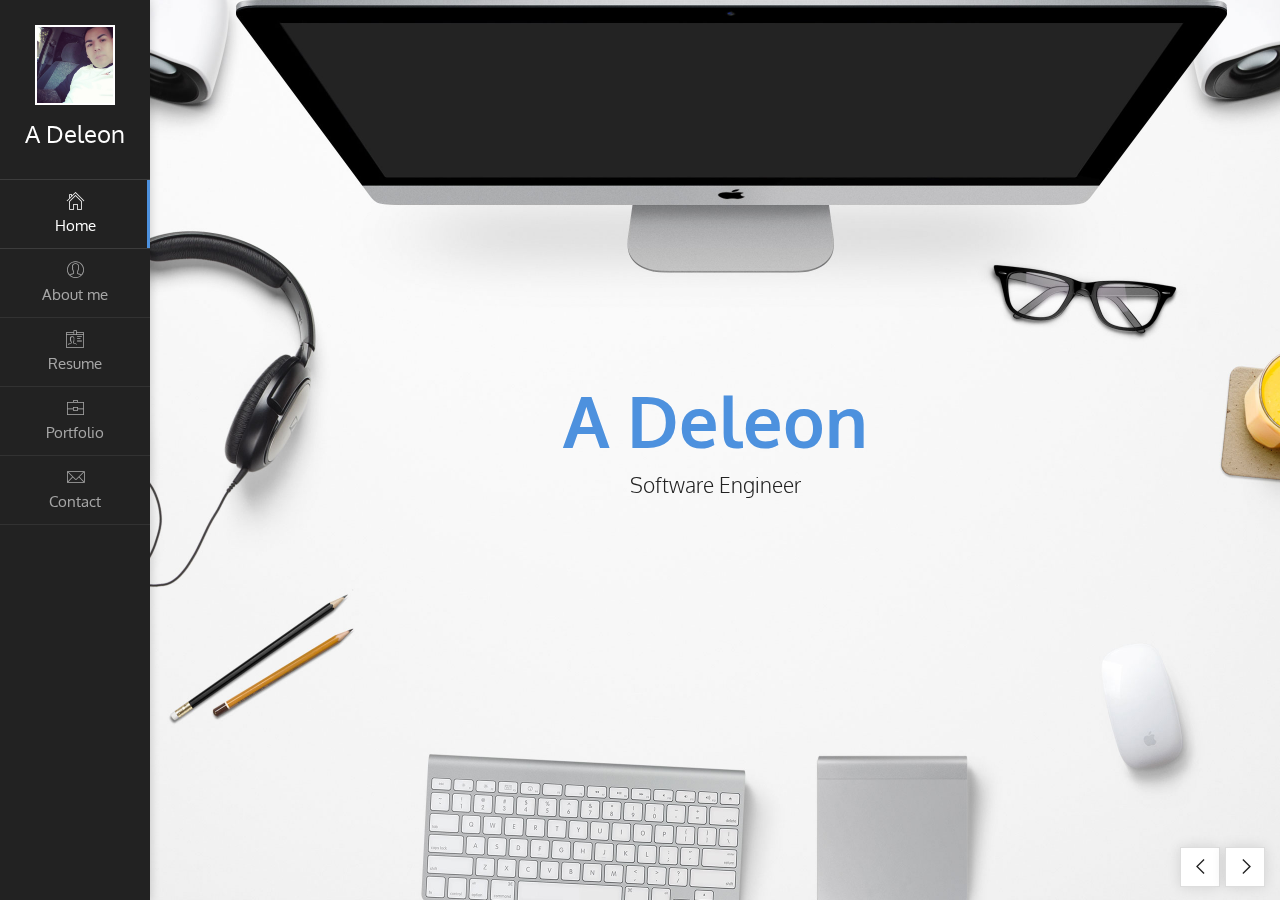
==== commit 282a76b5: "updated some of the content" ====
--- a/Dark-Blue/index.html
+++ b/Dark-Blue/index.html
@@ -2,22 +2,36 @@
 <html lang="en" class="no-js">
   <head>
     <meta charset="UTF-8" />
-    <meta http-equiv="X-UA-Compatible" content="IE=edge"> 
+    <meta http-equiv="X-UA-Compatible" content="IE=edge" />
     <title>&#169; AngeloDeleon.com</title>
-    <meta name="viewport" content="width=device-width, initial-scale=1, maximum-scale=1" />
+    <meta
+      name="viewport"
+      content="width=device-width, initial-scale=1, maximum-scale=1"
+    />
     <meta name="description" content="Unique - Responsive vCard Template" />
-    <meta name="keywords" content="vcard, resposnive, retina, resume, jquery, css3, bootstrap, Unique, portfolio" />
+    <meta
+      name="keywords"
+      content="vcard, resposnive, retina, resume, jquery, css3, bootstrap, Unique, portfolio"
+    />
     <meta name="author" content="lmtheme" />
-    <link rel="shortcut icon" href="favicon.ico">
-
-    <link rel="stylesheet" href="css/bootstrap.css" type="text/css">
-    <link rel="stylesheet" href="css/normalize.css" type="text/css">
-    <link rel="stylesheet" href="css/animate.css" type="text/css">
-    <link rel="stylesheet" href="css/transition-animations.css" type="text/css">
-    <link rel="stylesheet" href="css/jquery.mCustomScrollbar.min.css" type="text/css">
-    <link rel="stylesheet" href="css/owl.carousel.css" type="text/css">
-    <link rel="stylesheet" href="css/magnific-popup.css" type="text/css">
-    <link rel="stylesheet" href="css/main.css" type="text/css">
+    <link rel="shortcut icon" href="favicon.ico" />
+
+    <link rel="stylesheet" href="css/bootstrap.css" type="text/css" />
+    <link rel="stylesheet" href="css/normalize.css" type="text/css" />
+    <link rel="stylesheet" href="css/animate.css" type="text/css" />
+    <link
+      rel="stylesheet"
+      href="css/transition-animations.css"
+      type="text/css"
+    />
+    <link
+      rel="stylesheet"
+      href="css/jquery.mCustomScrollbar.min.css"
+      type="text/css"
+    />
+    <link rel="stylesheet" href="css/owl.carousel.css" type="text/css" />
+    <link rel="stylesheet" href="css/magnific-popup.css" type="text/css" />
+    <link rel="stylesheet" href="css/main.css" type="text/css" />
 
     <script src="js/jquery-2.1.3.min.js"></script>
     <script src="js/modernizr.custom.js"></script>
@@ -35,13 +49,16 @@
 
     <div id="page" class="page template-style-dark">
       <!-- Header -->
-      <header id="site_header" class="header mobile-menu-hide header-color-dark">
+      <header
+        id="site_header"
+        class="header mobile-menu-hide header-color-dark"
+      >
         <div class="my-photo tilt-effect">
-          <img src="images/me/me-1.jpeg" alt="Angelo Deleon">
+          <img src="images/me/me-1.jpeg" alt="Angelo Deleon" />
         </div>
 
         <div class="site-title-block">
-          <h1 class="site-title">Angelo Deleon</h1>
+          <h1 class="site-title">A Deleon</h1>
         </div>
 
         <!-- Navigation -->
@@ -49,19 +66,30 @@
           <!-- Main menu -->
           <ul id="nav" class="site-main-menu">
             <li>
-              <a class="pt-trigger" href="#home" data-animation="21"><i class="menu-icon pe-7s-icon pe-7s-home"></i>Home</a><!-- href value = data-id without # of .pt-page. -->
+              <a class="pt-trigger" href="#home" data-animation="21"
+                ><i class="menu-icon pe-7s-icon pe-7s-home"></i>Home</a
+              ><!-- href value = data-id without # of .pt-page. -->
             </li>
             <li>
-              <a class="pt-trigger" href="#about_me" data-animation="17"><i class="menu-icon pe-7s-icon pe-7s-user"></i>About me</a>
+              <a class="pt-trigger" href="#about_me" data-animation="17"
+                ><i class="menu-icon pe-7s-icon pe-7s-user"></i>About me</a
+              >
             </li>
             <li>
-              <a class="pt-trigger" href="#resume" data-animation="18"><i class="menu-icon pe-7s-icon pe-7s-id"></i>Resume</a>
+              <a class="pt-trigger" href="#resume" data-animation="18"
+                ><i class="menu-icon pe-7s-icon pe-7s-id"></i>Resume</a
+              >
             </li>
             <li>
-              <a class="pt-trigger" href="#portfolio" data-animation="19"><i class="menu-icon pe-7s-icon pe-7s-portfolio"></i>Portfolio</a>
+              <a class="pt-trigger" href="#portfolio" data-animation="19"
+                ><i class="menu-icon pe-7s-icon pe-7s-portfolio"></i
+                >Portfolio</a
+              >
             </li>
             <li>
-              <a class="pt-trigger" href="#contact" data-animation="20"><i class="menu-icon pe-7s-icon pe-7s-mail"></i>Contact</a>
+              <a class="pt-trigger" href="#contact" data-animation="20"
+                ><i class="menu-icon pe-7s-icon pe-7s-mail"></i>Contact</a
+              >
             </li>
           </ul>
           <!-- /Main menu -->
@@ -73,7 +101,7 @@
       <!-- Mobile Header -->
       <div class="mobile-header mobile-visible">
         <div class="mobile-logo-container">
-          <div class="mobile-site-title">Alex Smith</div>
+          <div class="mobile-site-title">AngeloDeleon.com</div>
         </div>
 
         <a class="menu-toggle mobile-visible">
@@ -84,24 +112,33 @@
 
       <!-- Arrows Nav -->
       <div class="lmpixels-arrows-nav">
-        <div class="lmpixels-arrow-left"><i class="pe-7s-icon pe-7s-angle-left"></i></div>
-        <div class="lmpixels-arrow-right"><i class="pe-7s-icon pe-7s-angle-right"></i></div>
+        <div class="lmpixels-arrow-left">
+          <i class="pe-7s-icon pe-7s-angle-left"></i>
+        </div>
+        <div class="lmpixels-arrow-right">
+          <i class="pe-7s-icon pe-7s-angle-right"></i>
+        </div>
       </div>
       <!-- /Arrows Nav -->
 
       <!-- Main Content -->
       <div id="main" class="site-main">
         <!-- Page changer wrapper -->
-        <div class="pt-wrapper" style="background-image: url(images/main_bg_light-2.jpg);">
+        <div
+          class="pt-wrapper"
+          style="background-image: url(images/main_bg_light-2.jpg);"
+        >
           <!-- Subpages -->
           <div class="subpages">
-
             <!-- Home Subpage -->
-            <section class="pt-page pt-page-1 section-without-bg section-paddings-0 table" data-id="home">
+            <section
+              class="pt-page pt-page-1 section-without-bg section-paddings-0 table"
+              data-id="home"
+            >
               <div class="section-inner">
                 <div class="home-page-block">
-                  <h2>Angelo Deleon</h2>
-                  <div class="owl-carousel text-rotation">                                    
+                  <h2>A Deleon</h2>
+                  <div class="owl-carousel text-rotation">
                     <div class="item">
                       <p class="home-page-description">Software Engineer</p>
                     </div>
@@ -124,45 +161,95 @@
                 <div class="section-title-block">
                   <div class="section-title-wrapper clearfix">
                     <h2 class="section-title">About Me</h2>
-                    <h5 class="section-description">Developer, Thinker, Creative Doer, Entrepreneur</h5>
+                    <h5 class="section-description">
+                      Developer, Thinker, Creative Doer, Entrepreneur
+                    </h5>
                   </div>
                 </div>
 
                 <div class="row">
                   <div class="col-sm-6 col-md-6 col-lg-4 subpage-block">
                     <div class="my-photo-block tilt-effect">
-                      <img src="images/main_photo.jpg" alt="">
+                      <img src="images/me/me-1.jpeg" alt="" />
                     </div>
                   </div>
 
                   <div class="col-sm-6 col-md-6 col-lg-4">
                     <h3>I am Software Engineer</h3>
-                    <p>I’m a multi-disciplinary Web Developer who’s delivered creative and engaging solutions. Always looking to learn the latest technology and keep evolving as a developer.</p>
-                    <p>I also like to attend Developer and Computer Security Conferences.
-                      Conferences I've been to:
-                      <br>
-                   
+                    <p>
+                      I’m a multi-disciplinary Web Developer who’s delivered
+                      creative and engaging solutions. Always looking to learn
+                      the latest technology and keep evolving as a developer.
+                    </p>
+                    <p>
+                      I also like to attend developer and security conferences.
+                    </p>
+                    Conferences I've been to:
+                    <br />
+
                     <p class="conferences">
-                     <a href="https://www.defcon.org">Defcon</a>, <a href="https://www.rsa.com/">RSA</a>, <a href="https://bsidessf.org/">BSides SF</a>, <a href="https://trello.com/b/UUC2q7sR/signal-events">Trello Signal + Superclass</a>, <a href="https://www.developerweek.com/">Developer week SF</a></p>
+                      <a href="https://www.defcon.org">Defcon</a>,
+                      <a href="https://www.rsa.com/">RSA</a>,
+                      <a href="https://bsidessf.org/">BSides SF</a>,
+                      <a href="https://trello.com/b/UUC2q7sR/signal-events"
+                        >Trello Signal + Superclass</a
+                      >,
+                      <a href="https://www.developerweek.com/"
+                        >Developer week SF</a
+                      >
                     </p>
-                    </div>
+                  </div>
 
                   <div class="col-sm-6 col-md-6 col-lg-4 subpage-block">
                     <ul class="info-list">
                       <!-- <li><span class="title">Age</span><span class="value">29</span></li> -->
-                      <li><span class="title">Residence</span><span class="value">San Francisco Bay Area</span></li>
+                      <li>
+                        <span class="title">Residence</span
+                        ><span class="value">San Francisco Bay Area</span>
+                      </li>
                       <!-- <li><span class="title">Address</span><span class="value">88 Some Street, Some Town</span></li> -->
-                      <li><span class="title">e-mail</span><span class="value"><a href="angelo@angelodeleon.com">angelo@angelodeleon.com</a></span></li>
-                      <li><span class="title">Phone</span><span class="value">+0123 123 456 789</span></li>
-                      <li><span class="title">Freelance</span><span class="value available">Available</span></li>
+                      <li>
+                        <span class="title">e-mail</span
+                        ><span class="value"
+                          ><a href="angelo@angelodeleon.com"
+                            >angelo@angelodeleon.com</a
+                          ></span
+                        >
+                      </li>
+                      <li>
+                        <span class="title">Phone</span
+                        ><span class="value">415-909-0644</span>
+                      </li>
+                      <li>
+                        <span class="title">Freelance</span
+                        ><span class="value available">Available</span>
+                      </li>
                     </ul>
 
                     <ul class="social-links">
-                      <li><a class="tip social-button" href="#" title="Twitter"><i class="fa fa-twitter"></i></a></li> <!-- Full list of social icons: http://fontawesome.io/icons/#brand -->
-                      <li><a class="tip social-button" href="#" title="Facebook"><i class="fa fa-facebook"></i></a></li>
-                      <li><a class="tip social-button" href="#" title="Google Plus"><i class="fa fa-google-plus"></i></a></li>
-                      <li><a class="tip social-button" href="#" title="Youtube"><i class="fa fa-youtube"></i></a></li>
-                      <li><a class="tip social-button" href="#" title="Instagram"><i class="fa fa-instagram"></i></a></li>
+                      <li>
+                        <a class="tip social-button" href="#" title="Twitter"
+                          ><i class="fa fa-twitter"></i
+                        ></a>
+                      </li>
+                      <!-- Full list of social icons: http://fontawesome.io/icons/#brand -->
+                      <li>
+                        <a class="tip social-button" href="#" title="Facebook"
+                          ><i class="fa fa-facebook"></i
+                        ></a>
+                      </li>
+                      <!-- <li><a class="tip social-button" href="#" title="Google Plus"><i class="fa fa-google-plus"></i></a>
+                    </li> -->
+                      <li>
+                        <a class="tip social-button" href="#" title="Youtube"
+                          ><i class="fa fa-youtube"></i
+                        ></a>
+                      </li>
+                      <li>
+                        <a class="tip social-button" href="#" title="Instagram"
+                          ><i class="fa fa-instagram"></i
+                        ></a>
+                      </li>
                       <!--<li><a class="tip social-button" href="#" title="last.fm"><i class="fa fa-lastfm"></i></a></li>-->
                       <!--<li><a class="tip social-button" href="#" title="Dribbble"><i class="fa fa-dribbble"></i></a></li>-->
                     </ul>
@@ -171,46 +258,58 @@
 
                 <!-- Services block -->
                 <div class="block-title">
-                  <h3>Services</h3>
+                  <h3>Skills</h3>
                 </div>
 
                 <div class="row">
                   <div class="col-sm-6 col-md-3 subpage-block">
-                    <div class="service-block"> 
+                    <div class="service-block">
                       <div class="service-info">
                         <i class="service-icon pe-7s-icon pe-7s-browser"></i>
                         <h4>Web Design</h4>
-                        <p>Lorem ipsum dolor sit amet, consectetur adipisicing elit, sed do eiusmod tempor.</p>
+                        <p>
+                          Lorem ipsum dolor sit amet, consectetur adipisicing
+                          elit, sed do eiusmod tempor.
+                        </p>
                       </div>
                     </div>
                   </div>
 
                   <div class="col-sm-6 col-md-3 subpage-block">
-                    <div class="service-block"> 
+                    <div class="service-block">
                       <div class="service-info">
-                        <i class="service-icon pe-7s-icon pe-7s-pen"></i>
-                        <h4>Copywriter</h4>
-                        <p>Lorem ipsum dolor sit amet, consectetur adipisicing elit, sed do eiusmod tempor.</p>
+                        <i class="service-icon pe-7s-icon pe-7s-light"></i>
+                        <h4>Creativity</h4>
+                        <p>
+                          Lorem ipsum dolor sit amet, consectetur adipisicing
+                          elit, sed do eiusmod tempor.
+                        </p>
                       </div>
                     </div>
                   </div>
 
                   <div class="col-sm-6 col-md-3 subpage-block">
-                    <div class="service-block"> 
+                    <div class="service-block">
                       <div class="service-info">
                         <i class="service-icon pe-7s-icon pe-7s-cart"></i>
                         <h4>E-Commerce</h4>
-                        <p>Lorem ipsum dolor sit amet, consectetur adipisicing elit, sed do eiusmod tempor.</p>
+                        <p>
+                          Lorem ipsum dolor sit amet, consectetur adipisicing
+                          elit, sed do eiusmod tempor.
+                        </p>
                       </div>
                     </div>
                   </div>
 
                   <div class="col-sm-6 col-md-3 subpage-block">
-                    <div class="service-block"> 
+                    <div class="service-block">
                       <div class="service-info">
                         <i class="service-icon pe-7s-icon pe-7s-graph1"></i>
                         <h4>Marketing</h4>
-                        <p>Lorem ipsum dolor sit amet, consectetur adipisicing elit, sed do eiusmod tempor.</p>
+                        <p>
+                          Lorem ipsum dolor sit amet, consectetur adipisicing
+                          elit, sed do eiusmod tempor.
+                        </p>
                       </div>
                     </div>
                   </div>
@@ -218,46 +317,129 @@
                 <!-- End of Services block -->
 
                 <!-- Clients block -->
-                <div class="block-title">
-                  <h3>Clients</h3>
-                </div>
-
-                <div class="row">
+                <!-- <div class="block-title">
+                  <h3>Skills
+
+                  </h3>
+                </div> -->
+
+                <!-- Original link to images -->
+                <!-- <a href="#" target="_blank"><img src="images/clients/client_1.png" alt="image"></a> -->
+                <!-- <a href="#" target="_blank"><img src="images/clients/client_2.png" alt="image"></a> -->
+
+                <div class="row skillz">
+                  <!-- First Six Skills -->
+
                   <div class="col-sm-4 col-md-2 subpage-block">
                     <div class="client-block">
-                      <a href="#" target="_blank"><img src="images/clients/client_1.png" alt="image"></a>
+                      <a href="#" target="_blank"
+                        ><img
+                          src="https://cdn.freebiesupply.com/logos/large/2x/html-5-logo-png-transparent.png"
+                          alt="HTML5"
+                      /></a>
+                      <!-- Original -->
+                      <!-- <a href="#" target="_blank"><img src="images/clients/client_1.png" alt="image"></a> -->
                     </div>
                   </div>
 
                   <div class="col-sm-4 col-md-2 subpage-block">
                     <div class="client-block">
-                      <a href="#" target="_blank"><img src="images/clients/client_2.png" alt="image"></a>
+                      <a href="#" target="_blank"
+                        ><img
+                          src="https://cdn.freebiesupply.com/logos/large/2x/css-3-logo-png-transparent.png"
+                          alt="CSS3"
+                      /></a>
                     </div>
                   </div>
 
                   <div class="col-sm-4 col-md-2 subpage-block">
                     <div class="client-block">
-                      <a href="#" target="_blank"><img src="images/clients/client_3.png" alt="image"></a>
+                      <a href="#" target="_blank"
+                        ><img src="http://pluspng.com/img-png/logo-javascript-png-java-script-js-logo-format-ai-javascript-logo-vector-png-213.png" alt="Javascript"
+                      /></a>
                     </div>
                   </div>
 
                   <div class="col-sm-4 col-md-2 subpage-block">
                     <div class="client-block">
-                      <a href="#" target="_blank"><img src="images/clients/client_4.png" alt="image"></a>
+                      <a href="#" target="_blank"
+                        ><img src="https://www.essitco.com/wp-content/uploads/2017/05/react.png" alt="ReactJS"
+                      /></a>
                     </div>
                   </div>
 
                   <div class="col-sm-4 col-md-2 subpage-block">
                     <div class="client-block">
-                      <a href="#" target="_blank"><img src="images/clients/client_5.png" alt="image"></a>
+                      <a href="#" target="_blank"
+                        ><img src="https://hazelcast.com/wp-content/uploads/blog-archive/2016/09/node-logo.png" alt="NodeJS"
+                      /></a>
                     </div>
                   </div>
 
                   <div class="col-sm-4 col-md-2 subpage-block">
                     <div class="client-block">
-                      <a href="#" target="_blank"><img src="images/clients/client_6.png" alt="image"></a>
-                    </div>
-                  </div>
+                      <a href="#" target="_blank"
+                        ><img src="http://pngimg.com/uploads/mysql/mysql_PNG9.png" alt="MySQL"
+                      /></a>
+                    </div>
+                  </div>
+
+                  <!-- Second Six Skills -->
+                  <div class="col-sm-4 col-md-2 subpage-block">
+                    <div class="client-block">
+                      <a href="#" target="_blank"
+                        ><img src="http://pluspng.com/img-png/python-logo-png-python-logo-450.png" alt="Python"
+                      /></a>
+                    </div>
+                  </div>
+
+                  <div class="col-sm-4 col-md-2 subpage-block">
+                    <div class="client-block">
+                      <a href="#" target="_blank"
+                        ><img src="https://git-scm.com/images/logos/downloads/Git-Logo-1788C.png" alt="Git"
+                      /></a>
+                    </div>
+                  </div>
+
+                  <div class="col-sm-4 col-md-2 subpage-block">
+                    <div class="client-block">
+                      <a href="#" target="_blank"
+                        ><img src="images/clients/client_6.png" alt="image"
+                      /></a>
+                    </div>
+                  </div>
+
+                  <div class="col-sm-4 col-md-2 subpage-block">
+                    <div class="client-block">
+                      <a href="#" target="_blank"
+                        ><img src="images/clients/client_6.png" alt="image"
+                      /></a>
+                    </div>
+                  </div>
+
+                  <div class="col-sm-4 col-md-2 subpage-block">
+                    <div class="client-block">
+                      <a href="#" target="_blank"
+                        ><img src="images/clients/client_6.png" alt="image"
+                      /></a>
+                    </div>
+                  </div>
+
+                  <!-- <div class="col-sm-4 col-md-2 subpage-block">
+                    <div class="client-block">
+                      <a href="#" target="_blank"
+                        ><img src="images/clients/client_6.png" alt="image"
+                      /></a>
+                    </div>
+                  </div>
+                  <div class="col-sm-4 col-md-2 subpage-block">
+                    <div class="client-block">
+                      <a href="#" target="_blank"
+                        ><img src="images/clients/client_6.png" alt="image"
+                      /></a>
+                    </div>
+                  </div> -->
+
                 </div>
                 <!-- End of Clients block -->
 
@@ -272,24 +454,29 @@
                         <!-- Testimonial Content -->
                         <div class="testimonial-content">
                           <div class="testimonial-text">
-                            <p>"Phasellus eu nunc tincidunt, ultricies elit vitae, pretium eros. Sed sed ipsum sed massa."</p>
+                            <p>
+                              "Angelo is the best and smartest developer I have met in my life..Well besides myself."
+                            </p>
                           </div>
-                        </div>            
-                        <!-- /Testimonial Content -->  
+                        </div>
+                        <!-- /Testimonial Content -->
                         <!-- Testimonial Author -->
                         <div class="testimonial-credits">
                           <!-- Picture -->
                           <div class="testimonial-picture">
-                            <img src="images/testimonials/testimonial_photo_1.jpg" alt="">
-                          </div>              
+                            <img
+                              src="https://www.biography.com/.image/t_share/MTY2MzU3Nzk2OTM2MjMwNTkx/elon_musk_royal_society.jpg"
+                              alt=""
+                            />
+                          </div>
                           <!-- /Picture -->
                           <!-- Testimonial author information -->
                           <div class="testimonial-author-info">
-                            <p class="testimonial-author">Maria Richardson</p>
-                            <p class="testimonial-firm">Lindsley's Lumber</p>
+                            <p class="testimonial-author">Elon Musk</p>
+                            <p class="testimonial-firm">Tesla</p>
                           </div>
                         </div>
-                        <!-- /Testimonial author information -->               
+                        <!-- /Testimonial author information -->
                       </div>
                       <!-- End of Testimonial 1 -->
 
@@ -298,16 +485,22 @@
                         <!-- Testimonial Content -->
                         <div class="testimonial-content">
                           <div class="testimonial-text">
-                            <p>"Vivamus porta dapibus tristique. Suspendisse et arcu eget nisi convallis eleifend nec ac lorem."</p>
+                            <p>
+                              "Vivamus porta dapibus tristique. Suspendisse et
+                              arcu eget nisi convallis eleifend nec ac lorem."
+                            </p>
                           </div>
-                        </div>            
-                        <!-- /Testimonial Content -->  
+                        </div>
+                        <!-- /Testimonial Content -->
                         <!-- Testimonial Author -->
                         <div class="testimonial-credits">
                           <!-- Picture -->
                           <div class="testimonial-picture">
-                            <img src="images/testimonials/testimonial_photo_2.jpg" alt="">
-                          </div>              
+                            <img
+                              src="images/testimonials/testimonial_photo_2.jpg"
+                              alt=""
+                            />
+                          </div>
                           <!-- /Picture -->
                           <!-- Testimonial author information -->
                           <div class="testimonial-author-info">
@@ -315,7 +508,7 @@
                             <p class="testimonial-firm">Apple Inc.</p>
                           </div>
                         </div>
-                        <!-- /Testimonial author information -->               
+                        <!-- /Testimonial author information -->
                       </div>
                       <!-- End of Testimonial 2 -->
 
@@ -324,16 +517,22 @@
                         <!-- Testimonial Content -->
                         <div class="testimonial-content">
                           <div class="testimonial-text">
-                            <p>"Aliquam congue auctor lectus sed fermentum. Nulla ultricies tellus quis sapien lacinia egestas."</p>
+                            <p>
+                              "Aliquam congue auctor lectus sed fermentum. Nulla
+                              ultricies tellus quis sapien lacinia egestas."
+                            </p>
                           </div>
-                        </div>            
-                        <!-- /Testimonial Content -->  
+                        </div>
+                        <!-- /Testimonial Content -->
                         <!-- Testimonial Author -->
                         <div class="testimonial-credits">
                           <!-- Picture -->
                           <div class="testimonial-picture">
-                            <img src="images/testimonials/testimonial_photo_3.jpg" alt="">
-                          </div>              
+                            <img
+                              src="images/testimonials/testimonial_photo_3.jpg"
+                              alt=""
+                            />
+                          </div>
                           <!-- /Picture -->
                           <!-- Testimonial author information -->
                           <div class="testimonial-author-info">
@@ -341,7 +540,7 @@
                             <p class="testimonial-firm">Harmony House</p>
                           </div>
                         </div>
-                        <!-- /Testimonial author information -->               
+                        <!-- /Testimonial author information -->
                       </div>
                       <!-- End of Testimonial 3 -->
                     </div>
@@ -349,7 +548,7 @@
                 </div>
 
                 <!-- Fun facts block -->
-                <div class="block-title">
+                <!-- <div class="block-title">
                   <h3>Fun Facts</h3>
                 </div>
 
@@ -385,7 +584,7 @@
                       <span class="fun-value">20,000</span>
                     </div>
                   </div>
-                </div>
+                </div> -->
                 <!-- End of Fun fucts block -->
               </div>
             </section>
@@ -412,22 +611,37 @@
                       <div class="timeline-event te-primary">
                         <h5 class="event-date">2010</h5>
                         <h4 class="event-name">Specialization Course</h4>
-                        <span class="event-description">University of Studies</span>
-                        <p>Mauris magna sapien, pharetra consectetur fringilla vitae, interdum sed tortor.</p>
+                        <span class="event-description"
+                          >University of Studies</span
+                        >
+                        <p>
+                          Mauris magna sapien, pharetra consectetur fringilla
+                          vitae, interdum sed tortor.
+                        </p>
                       </div>
                       <!-- Single event -->
                       <div class="timeline-event te-primary">
                         <h5 class="event-date">2009</h5>
                         <h4 class="event-name">Specialization Course</h4>
-                        <span class="event-description">University of Studies</span>
-                        <p>Mauris magna sapien, pharetra consectetur fringilla vitae, interdum sed tortor.</p>
+                        <span class="event-description"
+                          >University of Studies</span
+                        >
+                        <p>
+                          Mauris magna sapien, pharetra consectetur fringilla
+                          vitae, interdum sed tortor.
+                        </p>
                       </div>
                       <!-- Single event -->
                       <div class="timeline-event te-primary">
                         <h5 class="event-date">2008</h5>
                         <h4 class="event-name">Specialization Course</h4>
-                        <span class="event-description">University of Studies</span>
-                        <p>Mauris magna sapien, pharetra consectetur fringilla vitae, interdum sed tortor.</p>
+                        <span class="event-description"
+                          >University of Studies</span
+                        >
+                        <p>
+                          Mauris magna sapien, pharetra consectetur fringilla
+                          vitae, interdum sed tortor.
+                        </p>
                       </div>
                     </div>
                   </div>
@@ -442,21 +656,30 @@
                         <h5 class="event-date">Dec 2012 - Current</h5>
                         <h4 class="event-name">Frontend-developer</h4>
                         <span class="event-description">Web Agency</span>
-                        <p>Mauris magna sapien, pharetra consectetur fringilla vitae, interdum sed tortor.</p>
+                        <p>
+                          Mauris magna sapien, pharetra consectetur fringilla
+                          vitae, interdum sed tortor.
+                        </p>
                       </div>
                       <!-- Single event -->
                       <div class="timeline-event te-primary">
                         <h5 class="event-date">Dec 2011 - Nov 2012</h5>
                         <h4 class="event-name">Web Designer</h4>
                         <span class="event-description">Apple Inc.</span>
-                        <p>Mauris magna sapien, pharetra consectetur fringilla vitae, interdum sed tortor.</p>
+                        <p>
+                          Mauris magna sapien, pharetra consectetur fringilla
+                          vitae, interdum sed tortor.
+                        </p>
                       </div>
                       <!-- Single event -->
                       <div class="timeline-event te-primary">
                         <h5 class="event-date">Jan 2010 - Dec 2011</h5>
                         <h4 class="event-name">Graphic Designer</h4>
                         <span class="event-description">Web Agency</span>
-                        <p>Mauris magna sapien, pharetra consectetur fringilla vitae, interdum sed tortor.</p>
+                        <p>
+                          Mauris magna sapien, pharetra consectetur fringilla
+                          vitae, interdum sed tortor.
+                        </p>
                       </div>
                     </div>
                   </div>
@@ -466,7 +689,7 @@
                       <h3>Design Skills</h3>
                     </div>
                     <div class="skills-info">
-                      <h4>Web Design</h4>                               
+                      <h4>Web Design</h4>
                       <div class="skill-container">
                         <div class="skill-percentage skill-1"></div>
                       </div>
@@ -479,14 +702,14 @@
                       <h4>Print Design</h4>
                       <div class="skill-container">
                         <div class="skill-percentage skill-3"></div>
-                      </div> 
+                      </div>
                     </div>
 
                     <div class="block-title">
                       <h3>Coding Skills</h3>
                     </div>
                     <div class="skills-info">
-                      <h4>HML5</h4>                               
+                      <h4>HML5</h4>
                       <div class="skill-container">
                         <div class="skill-percentage skill-4"></div>
                       </div>
@@ -523,7 +746,6 @@
               </div>
             </section>
             <!-- End Resume Subpage -->
-
 
             <!-- Portfolio Subpage -->
             <section class="pt-page pt-page-4" data-id="portfolio">
@@ -538,31 +760,44 @@
 
                 <!-- Portfolio Content -->
                 <div class="portfolio-content">
-                              
                   <!-- Portfolio filter -->
                   <ul id="portfolio_filters" class="portfolio-filters">
                     <li class="active">
-                      <a class="filter btn btn-sm btn-link active" data-group="all">All</a>
+                      <a
+                        class="filter btn btn-sm btn-link active"
+                        data-group="all"
+                        >All</a
+                      >
                     </li>
                     <li>
-                      <a class="filter btn btn-sm btn-link" data-group="media">Media</a>
+                      <a class="filter btn btn-sm btn-link" data-group="media"
+                        >Media</a
+                      >
                     </li>
                     <li>
-                      <a class="filter btn btn-sm btn-link" data-group="illustration">Illustration</a>
+                      <a
+                        class="filter btn btn-sm btn-link"
+                        data-group="illustration"
+                        >Illustration</a
+                      >
                     </li>
                     <li>
-                      <a class="filter btn btn-sm btn-link" data-group="video">Video</a>
+                      <a class="filter btn btn-sm btn-link" data-group="video"
+                        >Video</a
+                      >
                     </li>
                   </ul>
                   <!-- End of Portfolio filter -->
 
                   <!-- Portfolio Grid -->
-                  <div id="portfolio_grid" class="portfolio-grid portfolio-masonry masonry-grid-3">
-
+                  <div
+                    id="portfolio_grid"
+                    class="portfolio-grid portfolio-masonry masonry-grid-3"
+                  >
                     <!-- Portfolio Item 1 -->
                     <figure class="item" data-groups='["all", "media"]'>
                       <a class="ajax-page-load" href="portfolio-1.html">
-                        <img src="images/portfolio/1.jpg" alt="">
+                        <img src="images/portfolio/1.jpg" alt="" />
                         <div>
                           <h5 class="name">Project Name</h5>
                           <small>Media</small>
@@ -574,8 +809,12 @@
 
                     <!-- Portfolio Item 2 -->
                     <figure class="item" data-groups='["all", "video"]'>
-                      <a href="https://player.vimeo.com/video/97102654?autoplay=1" title="Praesent Dolor Ex" class="lightbox mfp-iframe">
-                        <img src="images/portfolio/2.jpg" alt="">
+                      <a
+                        href="https://player.vimeo.com/video/97102654?autoplay=1"
+                        title="Praesent Dolor Ex"
+                        class="lightbox mfp-iframe"
+                      >
+                        <img src="images/portfolio/2.jpg" alt="" />
                         <div>
                           <h5 class="name">Project Name</h5>
                           <small>Video</small>
@@ -587,8 +826,12 @@
 
                     <!-- Portfolio Item 3 -->
                     <figure class="item" data-groups='["all","illustration"]'>
-                      <a href="images/portfolio/full/3.jpg" class="lightbox" title="Duis Eu Eros Viverra">
-                        <img src="images/portfolio/3.jpg" alt="">
+                      <a
+                        href="images/portfolio/full/3.jpg"
+                        class="lightbox"
+                        title="Duis Eu Eros Viverra"
+                      >
+                        <img src="images/portfolio/3.jpg" alt="" />
                         <div>
                           <h5 class="name">Project Name</h5>
                           <small>Illustration</small>
@@ -601,7 +844,7 @@
                     <!-- Portfolio Item 4 -->
                     <figure class="item" data-groups='["all", "media"]'>
                       <a class="ajax-page-load" href="portfolio-2.html">
-                        <img src="images/portfolio/4.jpg" alt="">
+                        <img src="images/portfolio/4.jpg" alt="" />
                         <div>
                           <h5 class="name">Project Name</h5>
                           <small>Media</small>
@@ -613,8 +856,12 @@
 
                     <!-- Portfolio Item 5 -->
                     <figure class="item" data-groups='["all", "illustration"]'>
-                      <a href="images/portfolio/full/5.jpg" class="lightbox" title="Aliquam Condimentum Magna Rhoncus">
-                        <img src="images/portfolio/5.jpg" alt="">
+                      <a
+                        href="images/portfolio/full/5.jpg"
+                        class="lightbox"
+                        title="Aliquam Condimentum Magna Rhoncus"
+                      >
+                        <img src="images/portfolio/5.jpg" alt="" />
                         <div>
                           <h5 class="name">Project Name</h5>
                           <small>Illustration</small>
@@ -627,7 +874,7 @@
                     <!-- Portfolio Item 6 -->
                     <figure class="item" data-groups='["all", "media"]'>
                       <a class="ajax-page-load" href="portfolio-3.html">
-                        <img src="images/portfolio/6.jpg" alt="">
+                        <img src="images/portfolio/6.jpg" alt="" />
                         <div>
                           <h5 class="name">Project Name</h5>
                           <small>Media</small>
@@ -639,8 +886,12 @@
 
                     <!-- Portfolio Item 7 -->
                     <figure class="item" data-groups='["all", "video"]'>
-                      <a href="https://player.vimeo.com/video/97102654?autoplay=1" title="Nulla Facilisi" class="lightbox mfp-iframe">
-                        <img src="images/portfolio/7.jpg" alt="">
+                      <a
+                        href="https://player.vimeo.com/video/97102654?autoplay=1"
+                        title="Nulla Facilisi"
+                        class="lightbox mfp-iframe"
+                      >
+                        <img src="images/portfolio/7.jpg" alt="" />
                         <div>
                           <h5 class="name">Project Name</h5>
                           <small>Video</small>
@@ -653,7 +904,7 @@
                     <!-- Portfolio Item 8 -->
                     <figure class="item" data-groups='["all",  "media"]'>
                       <a class="ajax-page-load" href="portfolio-4.html">
-                        <img src="images/portfolio/8.jpg" alt="">
+                        <img src="images/portfolio/8.jpg" alt="" />
                         <div>
                           <h5 class="name">Project Name</h5>
                           <small>Media</small>
@@ -665,8 +916,12 @@
 
                     <!-- Portfolio Item 9 -->
                     <figure class="item" data-groups='["all","illustration"]'>
-                      <a href="images/portfolio/full/9.jpg" class="lightbox" title="Mauris Neque Dolor">
-                        <img src="images/portfolio/9.jpg" alt="">
+                      <a
+                        href="images/portfolio/full/9.jpg"
+                        class="lightbox"
+                        title="Mauris Neque Dolor"
+                      >
+                        <img src="images/portfolio/9.jpg" alt="" />
                         <div>
                           <h5 class="name">Project Name</h5>
                           <small>Illustration</small>
@@ -678,8 +933,12 @@
 
                     <!-- Portfolio Item 10 -->
                     <figure class="item" data-groups='["all", "video"]'>
-                      <a href="https://player.vimeo.com/video/97102654?autoplay=1" title="Donec Lectus Arcu" class="lightbox mfp-iframe">
-                        <img src="images/portfolio/10.jpg" alt="">
+                      <a
+                        href="https://player.vimeo.com/video/97102654?autoplay=1"
+                        title="Donec Lectus Arcu"
+                        class="lightbox mfp-iframe"
+                      >
+                        <img src="images/portfolio/10.jpg" alt="" />
                         <div>
                           <h5 class="name">Project Name</h5>
                           <small>Video</small>
@@ -691,8 +950,12 @@
 
                     <!-- Portfolio Item 11 -->
                     <figure class="item" data-groups='["all","illustration"]'>
-                      <a href="images/portfolio/full/11.jpg" class="lightbox" title="Duis Eu Eros Viverra">
-                        <img src="images/portfolio/11.jpg" alt="">
+                      <a
+                        href="images/portfolio/full/11.jpg"
+                        class="lightbox"
+                        title="Duis Eu Eros Viverra"
+                      >
+                        <img src="images/portfolio/11.jpg" alt="" />
                         <div>
                           <h5 class="name">Project Name</h5>
                           <small>Illustration</small>
@@ -705,7 +968,7 @@
                     <!-- Portfolio Item 12 -->
                     <figure class="item" data-groups='["all","media"]'>
                       <a class="ajax-page-load" href="portfolio-5.html">
-                        <img src="images/portfolio/12.jpg" alt="">
+                        <img src="images/portfolio/12.jpg" alt="" />
                         <div>
                           <h5 class="name">Project Name</h5>
                           <small>Media</small>
@@ -716,7 +979,6 @@
                     <!-- /Portfolio Item 12 -->
                   </div>
                   <!-- /Portfolio Grid -->
-
                 </div>
                 <!-- /Portfolio Content -->
               </div>
@@ -739,7 +1001,12 @@
                     <div class="block-title">
                       <h3>Get in Touch</h3>
                     </div>
-                    <p>Sed eleifend sed nibh nec fringilla. Donec eu cursus sem, vitae tristique ante. Cras pretium rutrum egestas. Integer ultrices libero sed justo vehicula, eget tincidunt tortor tempus.</p>
+                    <p>
+                      Sed eleifend sed nibh nec fringilla. Donec eu cursus sem,
+                      vitae tristique ante. Cras pretium rutrum egestas. Integer
+                      ultrices libero sed justo vehicula, eget tincidunt tortor
+                      tempus.
+                    </p>
                     <div class="contact-info-block">
                       <div class="ci-icon">
                         <i class="pe-7s-icon pe-7s-map-marker"></i>
@@ -778,33 +1045,64 @@
                     <div class="block-title">
                       <h3>Contact Form</h3>
                     </div>
-                    <form id="contact-form" method="post" action="contact_form/contact_form.php">
-
+                    <form
+                      id="contact-form"
+                      method="post"
+                      action="contact_form/contact_form.php"
+                    >
                       <div class="messages"></div>
 
                       <div class="controls">
                         <div class="form-group">
-                            <input id="form_name" type="text" name="name" class="form-control" placeholder="Full Name" required="required" data-error="Name is required.">
-                            <div class="form-control-border"></div>
-                            <i class="form-control-icon pe-7s-user"></i>
-                            <div class="help-block with-errors"></div>
+                          <input
+                            id="form_name"
+                            type="text"
+                            name="name"
+                            class="form-control"
+                            placeholder="Full Name"
+                            required="required"
+                            data-error="Name is required."
+                          />
+                          <div class="form-control-border"></div>
+                          <i class="form-control-icon pe-7s-user"></i>
+                          <div class="help-block with-errors"></div>
                         </div>
 
                         <div class="form-group">
-                            <input id="form_email" type="email" name="email" class="form-control" placeholder="Email Address" required="required" data-error="Valid email is required.">
-                            <div class="form-control-border"></div>
-                            <i class="form-control-icon pe-7s-mail"></i>
-                            <div class="help-block with-errors"></div>
+                          <input
+                            id="form_email"
+                            type="email"
+                            name="email"
+                            class="form-control"
+                            placeholder="Email Address"
+                            required="required"
+                            data-error="Valid email is required."
+                          />
+                          <div class="form-control-border"></div>
+                          <i class="form-control-icon pe-7s-mail"></i>
+                          <div class="help-block with-errors"></div>
                         </div>
 
                         <div class="form-group">
-                            <textarea id="form_message" name="message" class="form-control" placeholder="Message for Me" rows="4" required="required" data-error="Please, leave me a message."></textarea>
-                            <div class="form-control-border"></div>
-                            <i class="form-control-icon pe-7s-comment"></i>
-                            <div class="help-block with-errors"></div>
-                        </div>
-
-                        <input type="submit" class="button btn-send" value="Send message">
+                          <textarea
+                            id="form_message"
+                            name="message"
+                            class="form-control"
+                            placeholder="Message for Me"
+                            rows="4"
+                            required="required"
+                            data-error="Please, leave me a message."
+                          ></textarea>
+                          <div class="form-control-border"></div>
+                          <i class="form-control-icon pe-7s-comment"></i>
+                          <div class="help-block with-errors"></div>
+                        </div>
+
+                        <input
+                          type="submit"
+                          class="button btn-send"
+                          value="Send message"
+                        />
                       </div>
                     </form>
                   </div>
@@ -812,7 +1110,6 @@
               </div>
             </section>
             <!-- End Contact Subpage -->
-
           </div>
         </div>
         <!-- /Page changer wrapper -->
--- a/Dark-Blue/css/main.css
+++ b/Dark-Blue/css/main.css
@@ -27,19 +27,17 @@
 
 ============================================================================= */
 
-
 /* ============================================================================= 
 1. Fonts
 ============================================================================= */
 /* 7 stroke icons font by Pixeden */
-@import url('pe-icon-7-stroke.css'); /* Full icons list: http://themes-pixeden.com/font-demos/7-stroke/index.html */
+@import url("pe-icon-7-stroke.css"); /* Full icons list: http://themes-pixeden.com/font-demos/7-stroke/index.html */
 
 /* Font awesome icons font */
-@import url('font-awesome.css'); /* Full icons list: http://fontawesome.io/icons/ */
+@import url("font-awesome.css"); /* Full icons list: http://fontawesome.io/icons/ */
 
 /* Google fonts */
 @import url("http://fonts.googleapis.com/css?family=PT+Sans:400,700,400italic,700italic|Oxygen:300,400,700");
-
 
 /* ============================================================================= 
 2. General styles
@@ -49,7 +47,7 @@
   height: 100%;
 }
 body {
-  font-family: 'PT Sans', Helvetica, sans-serif;
+  font-family: "PT Sans", Helvetica, sans-serif;
   color: #555;
   margin: 0;
   height: 100%;
@@ -78,9 +76,14 @@
   outline: 0;
 }
 
-h1, h2, h3, h4, h5, h6 {
+h1,
+h2,
+h3,
+h4,
+h5,
+h6 {
   color: #222;
-  font-family: 'Oxygen', Helvetica, sans-serif;
+  font-family: "Oxygen", Helvetica, sans-serif;
   font-weight: 700;
   line-height: 1.5em;
   margin-top: 0;
@@ -122,11 +125,14 @@
 }
 
 /* Buttons */
-input[type=submit], input[type=button], button, a.button {
+input[type="submit"],
+input[type="button"],
+button,
+a.button {
   display: inline-block;
   position: relative;
   padding: 0.8em 2em;
-  margin-bottom: .25em;
+  margin-bottom: 0.25em;
   font-size: 0.875em;
   line-height: 1.2;
   border: 0;
@@ -136,20 +142,26 @@
   text-shadow: none;
   background: none;
   border-radius: 0;
-  font-family: 'PT Sans', Helvetica, sans-serif;
+  font-family: "PT Sans", Helvetica, sans-serif;
 }
 .btn {
   border-radius: 0;
 }
 
-input[type=submit]:hover, input[type=submit]:focus, input[type=button]:focus, button:hover, button:focus, a.button:hover, a.button:focus {
+input[type="submit"]:hover,
+input[type="submit"]:focus,
+input[type="button"]:focus,
+button:hover,
+button:focus,
+a.button:hover,
+a.button:focus {
   color: #fff;
   background-color: #4d91de;
 }
 /* /Buttons */
 
 /* Custom Scroll */
-.mCSB_inside>.mCSB_container {
+.mCSB_inside > .mCSB_container {
   margin-right: 0;
 }
 
@@ -199,10 +211,11 @@
   -moz-box-shadow: none;
   box-shadow: none;
   outline: none;
-  font-family: 'PT Sans', Helvetica, sans-serif;
-}
-
-textarea.form-control, textarea.form-control:focus {
+  font-family: "PT Sans", Helvetica, sans-serif;
+}
+
+textarea.form-control,
+textarea.form-control:focus {
   height: auto;
 }
 
@@ -348,11 +361,12 @@
   z-index: 0;
 }
 
-
 /* ============================================================================= 
 3. Page loadig animation
 ============================================================================= */
-.no-js .preloader { display: none;  }
+.no-js .preloader {
+  display: none;
+}
 .preloader {
   position: fixed;
   left: 0px;
@@ -372,11 +386,12 @@
   height: 40px;
   position: absolute;
   text-align: center;
-  -webkit-animation: rotate 2.0s infinite linear;
-  animation: rotate 2.0s infinite linear;
-}
-
-.dot1, .dot2 {
+  -webkit-animation: rotate 2s infinite linear;
+  animation: rotate 2s infinite linear;
+}
+
+.dot1,
+.dot2 {
   width: 60%;
   height: 60%;
   display: inline-block;
@@ -384,19 +399,19 @@
   top: 0;
   background-color: #4d91de;
   border-radius: 100%;
-  -webkit-animation: bounce 2.0s infinite ease-in-out;
-  animation: bounce 2.0s infinite ease-in-out;
+  -webkit-animation: bounce 2s infinite ease-in-out;
+  animation: bounce 2s infinite ease-in-out;
 }
 
 .dot2 {
   top: auto;
   bottom: 0;
-  -webkit-animation-delay: -1.0s;
-  animation-delay: -1.0s;
+  -webkit-animation-delay: -1s;
+  animation-delay: -1s;
 }
 
 @-webkit-keyframes rotate {
-  100% { 
+  100% {
     -webkit-transform: rotate(360deg);
   }
 }
@@ -404,31 +419,31 @@
 @keyframes rotate {
   100% {
     transform: rotate(360deg);
-    -webkit-transform: rotate(360deg)
+    -webkit-transform: rotate(360deg);
   }
 }
 
 @-webkit-keyframes bounce {
   0%,
   100% {
-    -webkit-transform: scale(0.0);
+    -webkit-transform: scale(0);
   }
   50% {
-    -webkit-transform: scale(1.0);
+    -webkit-transform: scale(1);
   }
 }
 
 @keyframes bounce {
   0%,
-  100% { 
-    transform: scale(0.0);
-    -webkit-transform: scale(0.0);
-  } 50% { 
-    transform: scale(1.0);
-    -webkit-transform: scale(1.0);
-  }
-}
-
+  100% {
+    transform: scale(0);
+    -webkit-transform: scale(0);
+  }
+  50% {
+    transform: scale(1);
+    -webkit-transform: scale(1);
+  }
+}
 
 /* ============================================================================= 
 4. Subpages changer
@@ -483,9 +498,9 @@
   -moz-transform-style: preserve-3d;
   -o-transform-style: preserve-3d;
   transform-style: preserve-3d;
-  -webkit-box-shadow: 0 1px 33px rgba(0,0,0,0.15);
-  -moz-box-shadow: 0 1px 33px rgba(0,0,0,0.15);
-  box-shadow: 0 1px 33px rgba(0,0,0,0.15);
+  -webkit-box-shadow: 0 1px 33px rgba(0, 0, 0, 0.15);
+  -moz-box-shadow: 0 1px 33px rgba(0, 0, 0, 0.15);
+  box-shadow: 0 1px 33px rgba(0, 0, 0, 0.15);
 }
 
 .pt-page .section-inner {
@@ -580,9 +595,9 @@
   height: 100%;
   background-color: #4d91de;
   overflow: auto;
-  -webkit-box-shadow: 0 1px 10px rgba(0,0,0,0.2);
-  -moz-box-shadow: 0 1px 10px rgba(0,0,0,0.2);
-  box-shadow: 0 1px 10px rgba(0,0,0,0.2);
+  -webkit-box-shadow: 0 1px 10px rgba(0, 0, 0, 0.2);
+  -moz-box-shadow: 0 1px 10px rgba(0, 0, 0, 0.2);
+  box-shadow: 0 1px 10px rgba(0, 0, 0, 0.2);
   z-index: 10;
 }
 
@@ -622,7 +637,7 @@
   color: #f5f5f5;
   font-size: 14px;
   font-weight: 300;
-  font-family: 'Oxygen', Helvetica, sans-serif;
+  font-family: "Oxygen", Helvetica, sans-serif;
   margin: 5px 0;
 }
 
@@ -688,8 +703,6 @@
 
 /* ----- Header ----- */
 
-
-
 /* ============================================================================= 
 6. Site content
 ============================================================================= */
@@ -709,7 +722,7 @@
   display: block;
   padding: 0;
   margin: 0;
-  font-family: 'Oxygen', Helvetica, sans-serif;
+  font-family: "Oxygen", Helvetica, sans-serif;
 }
 
 .site-main-menu li {
@@ -732,11 +745,11 @@
   text-decoration: none;
   outline: none;
   opacity: 0.6;
-  border-bottom: 1px solid rgba(255,255,255,0.12);
+  border-bottom: 1px solid rgba(255, 255, 255, 0.12);
 }
 
 .site-main-menu li:first-child a {
-  border-top: 1px solid rgba(255,255,255,0.12);
+  border-top: 1px solid rgba(255, 255, 255, 0.12);
 }
 
 .site-main-menu li a:hover,
@@ -750,7 +763,7 @@
   position: absolute;
   right: 0;
   bottom: 0;
-  content: '';
+  content: "";
   width: 0;
   height: 100%;
   margin: 0 auto;
@@ -775,7 +788,6 @@
 }
 /* /Main menu */
 
-
 /* Main menu Top or Bottom Layout Styles*/
 @media only screen and (min-width: 992px) {
   .layout-menu-top,
@@ -844,21 +856,21 @@
   .layout-menu-bottom .site-main-menu li a:after,
   .layout-menu-top .site-main-menu li.active a:after,
   .layout-menu-bottom .site-main-menu li.active a:after {
-      content: "";
-      position: absolute;
-      z-index: 1;
-      width: 0;
-      left: 0;
-      right: 0;
-      bottom: 0;
-      margin: 0 auto;
-      background-color: #4d91de;
-      height: 2px;
-      -webkit-transition: width 0.3s ease-in-out;
-      -moz-transition: width 0.3s ease-in-out;
-      -o-transition: width 0.3s ease-in-out;
-      -ms-transition: width 0.3s ease-in-out;
-      transition: width 0.3s ease-in-out;
+    content: "";
+    position: absolute;
+    z-index: 1;
+    width: 0;
+    left: 0;
+    right: 0;
+    bottom: 0;
+    margin: 0 auto;
+    background-color: #4d91de;
+    height: 2px;
+    -webkit-transition: width 0.3s ease-in-out;
+    -moz-transition: width 0.3s ease-in-out;
+    -o-transition: width 0.3s ease-in-out;
+    -ms-transition: width 0.3s ease-in-out;
+    transition: width 0.3s ease-in-out;
   }
 
   .layout-menu-top .site-main-menu li a:hover:after,
@@ -892,7 +904,6 @@
     top: 0;
   }
 }
-
 
 /* Section title */
 .section-title-block {
@@ -939,7 +950,7 @@
 }
 
 .block-title h3:after {
-  content: '';
+  content: "";
   display: block;
   position: absolute;
   width: 2px;
@@ -948,8 +959,6 @@
   bottom: 0;
   background-color: #4d91de;
 }
-
-
 
 /* ============================================================================= 
 7. Subpages
@@ -991,13 +1000,10 @@
   color: #222;
   font-size: 21px;
   font-weight: 300;
-  font-family: 'Oxygen', Helvetica, sans-serif;
+  font-family: "Oxygen", Helvetica, sans-serif;
   margin: 0 0 5px;
   text-align: center;
 }
-
-
-
 
 /* =======================================
 7.2. About Me subpage
@@ -1024,23 +1030,23 @@
 
 .info-list li .title {
   display: inline-block;
-  font-family: 'Oxygen', Helvetica, sans-serif;
+  font-family: "Oxygen", Helvetica, sans-serif;
   font-weight: 700;
   margin-right: 12px;
   color: #222;
 }
 
 .info-list li .title:after {
-    content: '';
-    display: block;
-    width: 100%;
-    height: 2px;
-    margin-top: -3px;
-    background-color: #4d91de;
+  content: "";
+  display: block;
+  width: 100%;
+  height: 2px;
+  margin-top: -3px;
+  background-color: #4d91de;
 }
 
 .info-list li .value {
-  font-family: 'PT Sans', Helvetica, sans-serif;
+  font-family: "PT Sans", Helvetica, sans-serif;
   min-width: 250px;
 }
 /* /About me list */
@@ -1075,6 +1081,11 @@
   transition: all 0.2s ease-in-out;
 }
 
+.skillz {
+  display: flex;
+  flex-direction: wrap;
+}
+
 .client-block:hover {
   opacity: 1;
 }
@@ -1138,7 +1149,7 @@
 .testimonial-author {
   display: inline-block;
   font-size: 15px;
-  font-family: 'Oxygen', Helvetica, sans-serif;
+  font-family: "Oxygen", Helvetica, sans-serif;
   color: #222;
   margin: 0;
   font-weight: 400;
@@ -1193,10 +1204,9 @@
   margin: 0;
   text-transform: uppercase;
   font-style: italic;
-  font-weight: lighter
+  font-weight: lighter;
 }
 /* /Testimonials */
-
 
 /* =======================================
 7.3. Resume subpage
@@ -1207,13 +1217,13 @@
   border-left: 1px solid #f5f5f5;
   padding-bottom: 10px;
 }
-  
+
 .timeline-event {
   position: relative;
   padding-left: 20px;
   padding-bottom: 20px;
 }
-  
+
 .timeline-event:last-child {
   padding-bottom: 0px;
 }
@@ -1221,7 +1231,7 @@
 .timeline-event > * {
   display: block;
 }
-  
+
 .event-date {
   display: inline-block;
   position: relative;
@@ -1272,10 +1282,10 @@
   margin-bottom: 30px;
 }
 
-.skills-info h4 { 
+.skills-info h4 {
   font-size: 0.8em;
   line-height: 1.1em;
-  position: relative; 
+  position: relative;
   margin: 0 0 5px;
 }
 
@@ -1348,7 +1358,6 @@
   /* color: red; */
   text-shadow: 0 0 3px lightslategrey;
 }
-
 
 /* =======================================
 7.4. Portfolio subpage
@@ -1432,7 +1441,7 @@
 .portfolio-grid figure a div {
   position: absolute;
   background: #f5f5f5;
-  background: rgba(245,245,245,0.95);
+  background: rgba(245, 245, 245, 0.95);
   width: 100%;
   height: 100%;
   color: #888;
@@ -1466,16 +1475,16 @@
   padding: 10px 0;
   text-transform: uppercase;
   font-weight: normal;
-  color: rgba(255,255,255,0.9);
-  text-shadow: 1px 1px 1px rgba(0,0,0,0.2);
-  border-bottom: 1px solid rgba(255,255,255,0.5);
-  -webkit-box-shadow: 0 1px 0 rgba(0,0,0,0.1), 0 -10px 0 rgba(255,255,255,0.3);
-  -moz-box-shadow: 0 1px 0 rgba(0,0,0,0.1), 0 -10px 0 rgba(255,255,255,0.3);
-  box-shadow: 0 1px 0 rgba(0,0,0,0.1), 0 -10px 0 rgba(255,255,255,0.3);
+  color: rgba(255, 255, 255, 0.9);
+  text-shadow: 1px 1px 1px rgba(0, 0, 0, 0.2);
+  border-bottom: 1px solid rgba(255, 255, 255, 0.5);
+  -webkit-box-shadow: 0 1px 0 rgba(0, 0, 0, 0.1),
+    0 -10px 0 rgba(255, 255, 255, 0.3);
+  -moz-box-shadow: 0 1px 0 rgba(0, 0, 0, 0.1),
+    0 -10px 0 rgba(255, 255, 255, 0.3);
+  box-shadow: 0 1px 0 rgba(0, 0, 0, 0.1), 0 -10px 0 rgba(255, 255, 255, 0.3);
 }
 /* End of Direction-Aware Hover Effect */
-
-
 
 /* =======================================
 7.5. Contact subpage
@@ -1515,7 +1524,6 @@
   color: #4d91de;
 }
 /* /Contact info */
-
 
 /* ============================================================================= 
 8. Sliders
@@ -1586,7 +1594,7 @@
   -webkit-tap-highlight-color: transparent;
 }
 
-.portfolio-page-carousel .owl-nav [class*='owl-'] {
+.portfolio-page-carousel .owl-nav [class*="owl-"] {
   color: #888;
   margin: 0;
   padding: 4px 7px;
@@ -1600,7 +1608,7 @@
   transition: all 0.3s ease-in-out;
 }
 
-.portfolio-page-carousel .owl-nav [class*='owl-']:before {
+.portfolio-page-carousel .owl-nav [class*="owl-"]:before {
   display: block;
   font-family: FontAwesome;
   font-size: 30px;
@@ -1649,7 +1657,8 @@
   display: inline-block;
 }
 
-.portfolio-page-carousel .owl-dots .owl-dot.active span, .portfolio-page-carousel .owl-dots .owl-dot:hover span {
+.portfolio-page-carousel .owl-dots .owl-dot.active span,
+.portfolio-page-carousel .owl-dots .owl-dot:hover span {
   background: #888;
 }
 
@@ -1665,7 +1674,6 @@
   border-radius: 30px;
 }
 /* Portfolio Carousel */
-
 
 /* ============================================================================= 
 9. Portfolio Full info page
@@ -1756,7 +1764,7 @@
 }
 
 .project-general-info li {
-  margin : 0 0 10px;
+  margin: 0 0 10px;
 }
 
 .project-general-info .fa {
@@ -1824,9 +1832,6 @@
 }
 /* /Tags Block */
 
-
-
-
 /* ============================================================================= 
 10. Media Queries 
 ============================================================================= */
@@ -1858,9 +1863,9 @@
     height: calc(100% - 50px);
     top: 50px;
     z-index: 999;
-    -webkit-box-shadow: 5px 0px 20px 0px rgba(0,0,0,0.1);
-    -moz-box-shadow: 5px 0px 20px 0px rgba(0,0,0,0.1);
-    box-shadow: 5px 0px 20px 0px rgba(0,0,0,0.1);
+    -webkit-box-shadow: 5px 0px 20px 0px rgba(0, 0, 0, 0.1);
+    -moz-box-shadow: 5px 0px 20px 0px rgba(0, 0, 0, 0.1);
+    box-shadow: 5px 0px 20px 0px rgba(0, 0, 0, 0.1);
     -webkit-transition: all 0.66s ease-in-out;
     -moz-transition: all 0.66s ease-in-out;
     -o-transition: all 0.66s ease-in-out;
@@ -1895,7 +1900,7 @@
     float: left;
     font-size: 18px;
     font-weight: 400;
-    font-family: 'Oxygen', Helvetica, sans-serif;
+    font-family: "Oxygen", Helvetica, sans-serif;
     margin: 0;
     line-height: 50px;
   }
@@ -1961,7 +1966,8 @@
     box-sizing: border-box;
   }
 
-  .pt-page-current, .no-js .pt-page {
+  .pt-page-current,
+  .no-js .pt-page {
     overflow: auto;
   }
 
@@ -1986,7 +1992,7 @@
 
   .ajax-page-wrapper {
     padding-left: 20px;
-    padding-right: 20px; 
+    padding-right: 20px;
   }
 }
 
@@ -2021,8 +2027,6 @@
     font-size: 16px;
   }
 }
-
-
 
 /* ============================================================================= 
 11. Template Customization
@@ -2053,8 +2057,8 @@
   color: #555;
 }
 
-.template-style-dark input[type=submit],
-.template-style-dark input[type=button],
+.template-style-dark input[type="submit"],
+.template-style-dark input[type="button"],
 .template-style-dark button,
 .template-style-dark a.button {
   color: #fff;
@@ -2089,20 +2093,20 @@
 }
 
 .template-style-dark ul.social-links li a {
-    display: inline-block;
-    margin: 0 1px;
-    width: 34px;
-    height: 34px;
-    color: #e5e5e5;
-    background-color: transparent;
-    border: 1px solid #555;
-    text-align: center;
+  display: inline-block;
+  margin: 0 1px;
+  width: 34px;
+  height: 34px;
+  color: #e5e5e5;
+  background-color: transparent;
+  border: 1px solid #555;
+  text-align: center;
 }
 
 .template-style-dark ul.social-links li a:hover {
-    color: #fff;
-    background-color: #4d91de;
-    border-color: transparent;
+  color: #fff;
+  background-color: #4d91de;
+  border-color: transparent;
 }
 
 .template-style-dark .testimonial-content .testimonial-text {
@@ -2116,8 +2120,8 @@
 
 /* Invert Clients Logo Images (Black to White) */
 .template-style-dark .client-block img {
-  -webkit-filter: invert(100%);
-  filter: invert(100%);
+  /* -webkit-filter: invert(100%);
+  filter: invert(100%); */
 }
 
 .template-style-dark .fun-fact-block {
@@ -2200,12 +2204,10 @@
 /* Header Main Color BG */
 .header-color-main .site-main-menu li a:after,
 .header-color-main .site-main-menu li a:hover:after,
-.header-color-main  .site-main-menu li.active a:after {
+.header-color-main .site-main-menu li.active a:after {
   background-color: #fff;
 }
 /* /Header Main Color BG */
-
-
 
 /* ============================================================================= 
 12. Updates
@@ -2233,15 +2235,15 @@
   -o-transition: all 0.3s ease-in-out;
   -ms-transition: all 0.3s ease-in-out;
   transition: all 0.3s ease-in-out;
-  -webkit-box-shadow: 0 0 14px 0 rgba(0,0,0,.12);
-  -moz-box-shadow: 0 0 14px 0 rgba(0,0,0,.12);
-  box-shadow: 0 0 14px 0 rgba(0,0,0,.12);
+  -webkit-box-shadow: 0 0 14px 0 rgba(0, 0, 0, 0.12);
+  -moz-box-shadow: 0 0 14px 0 rgba(0, 0, 0, 0.12);
+  box-shadow: 0 0 14px 0 rgba(0, 0, 0, 0.12);
 }
 
 .lmpixels-arrows-nav > div:hover {
-  -webkit-box-shadow: 0 0 25px 0 rgba(0,0,0,.22);
-  -moz-box-shadow: 0 0 25px 0 rgba(0,0,0,.22);
-  box-shadow: 0 0 25px 0 rgba(0,0,0,.22);
+  -webkit-box-shadow: 0 0 25px 0 rgba(0, 0, 0, 0.22);
+  -moz-box-shadow: 0 0 25px 0 rgba(0, 0, 0, 0.22);
+  box-shadow: 0 0 25px 0 rgba(0, 0, 0, 0.22);
 }
 
 .lmpixels-arrows-nav > div:first-child {
@@ -2279,7 +2281,9 @@
 }
 
 @media only screen and (max-width: 991px) {
-  .pt-page, .ajax-page-content, .pt-page * {
+  .pt-page,
+  .ajax-page-content,
+  .pt-page * {
     -webkit-overflow-scrolling: touch;
     -webkit-transform: translateZ(0);
   }
